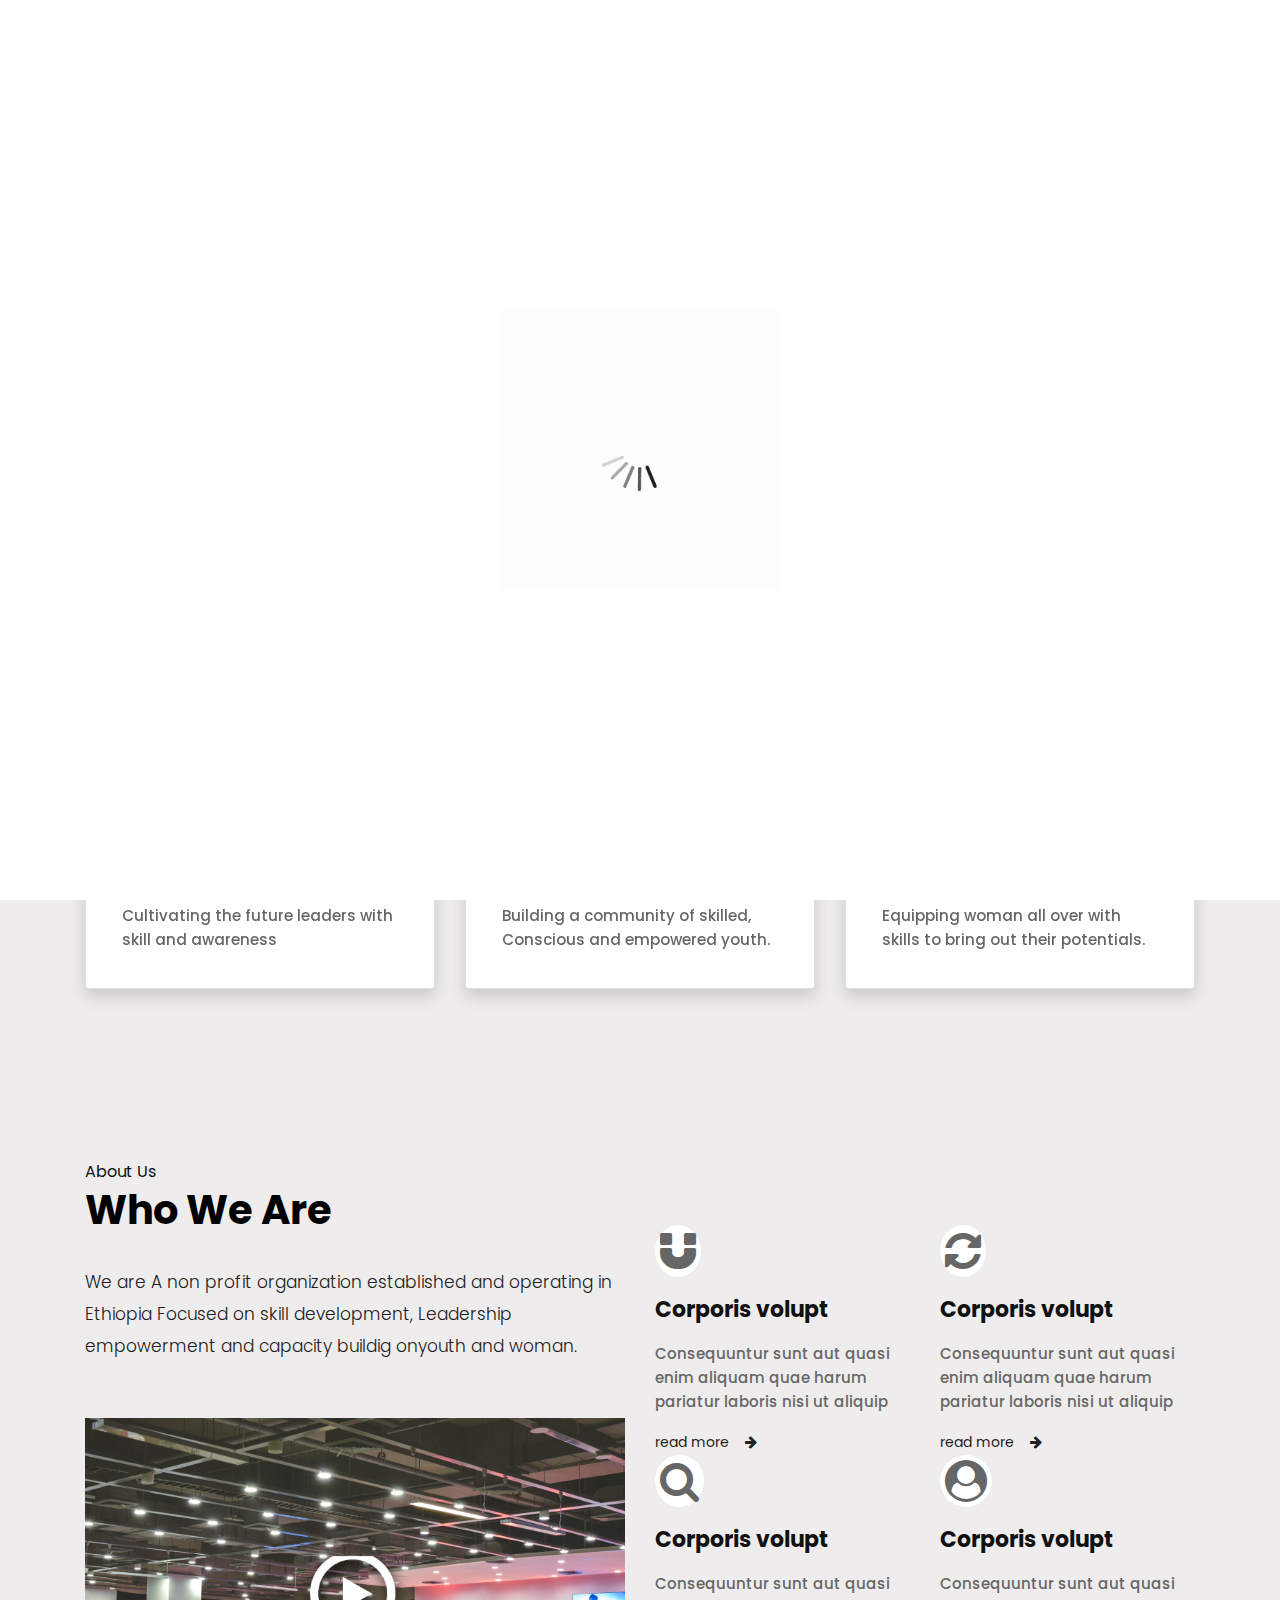
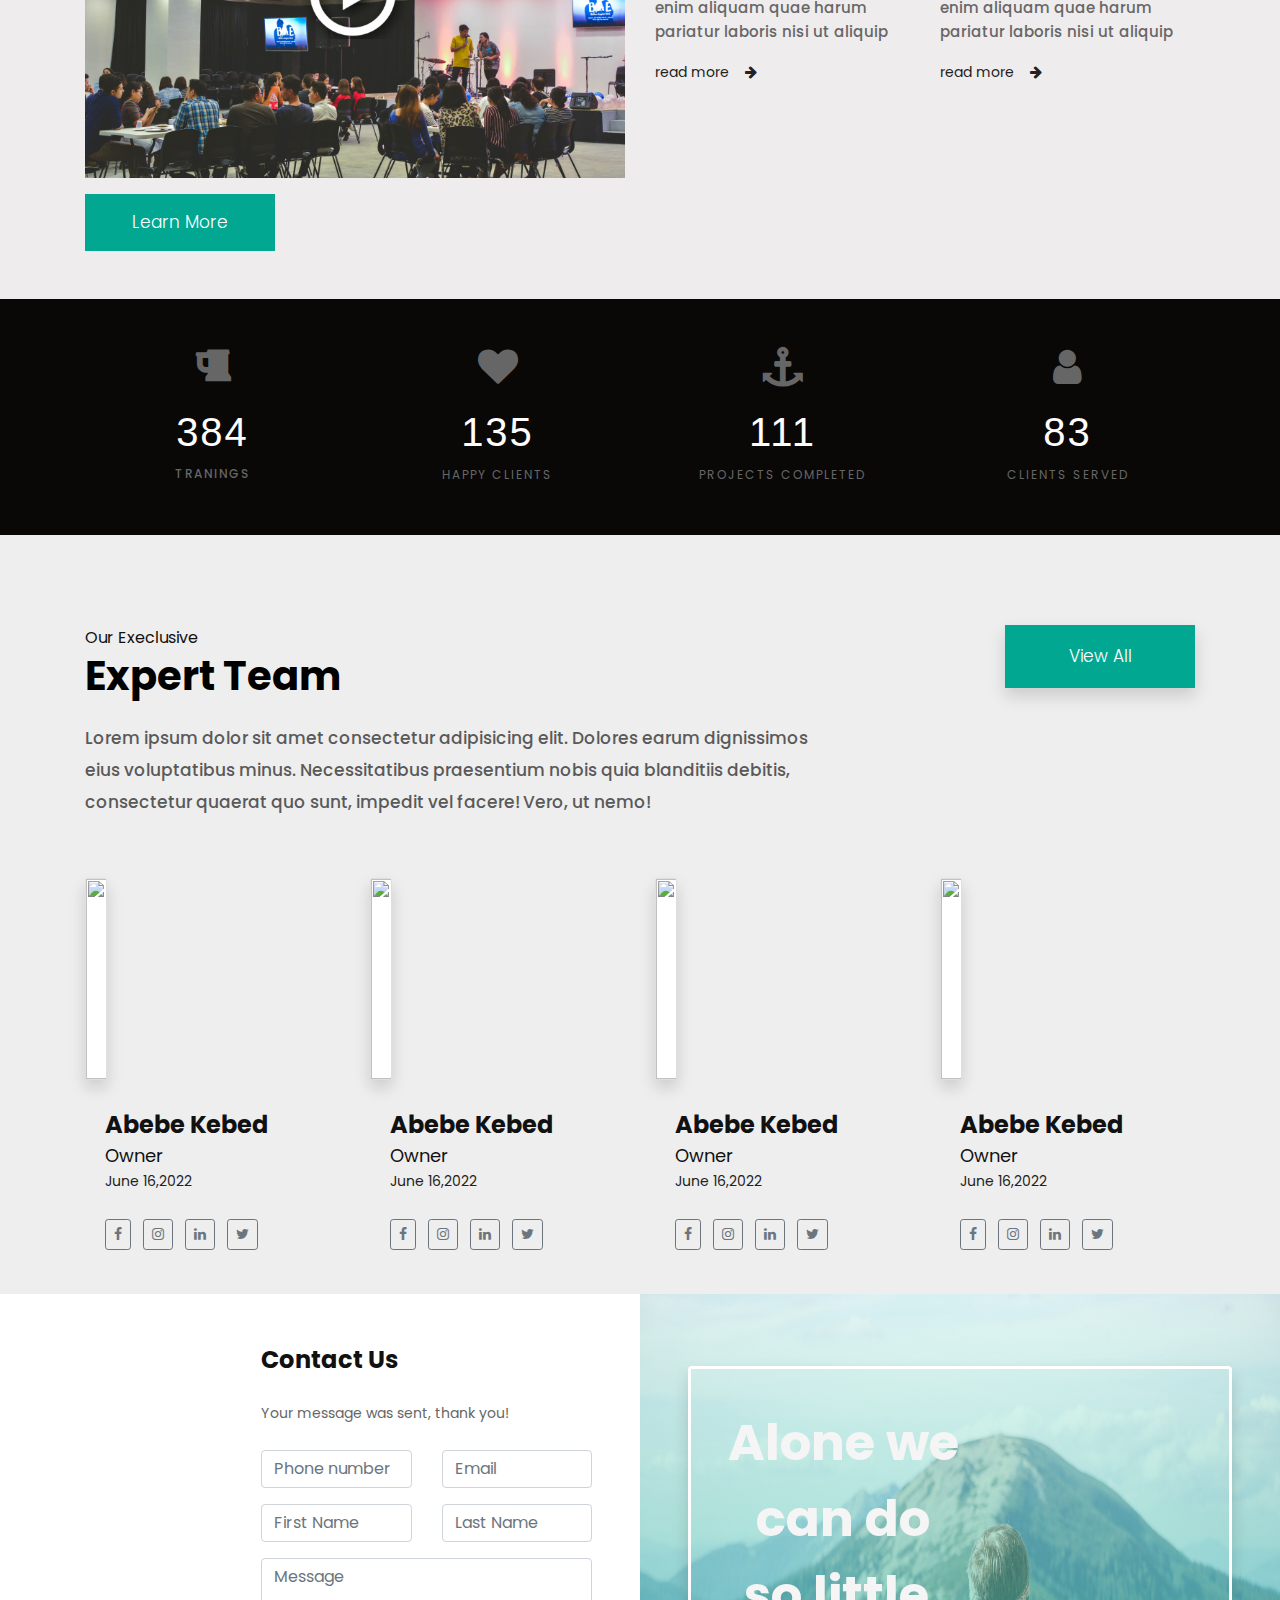
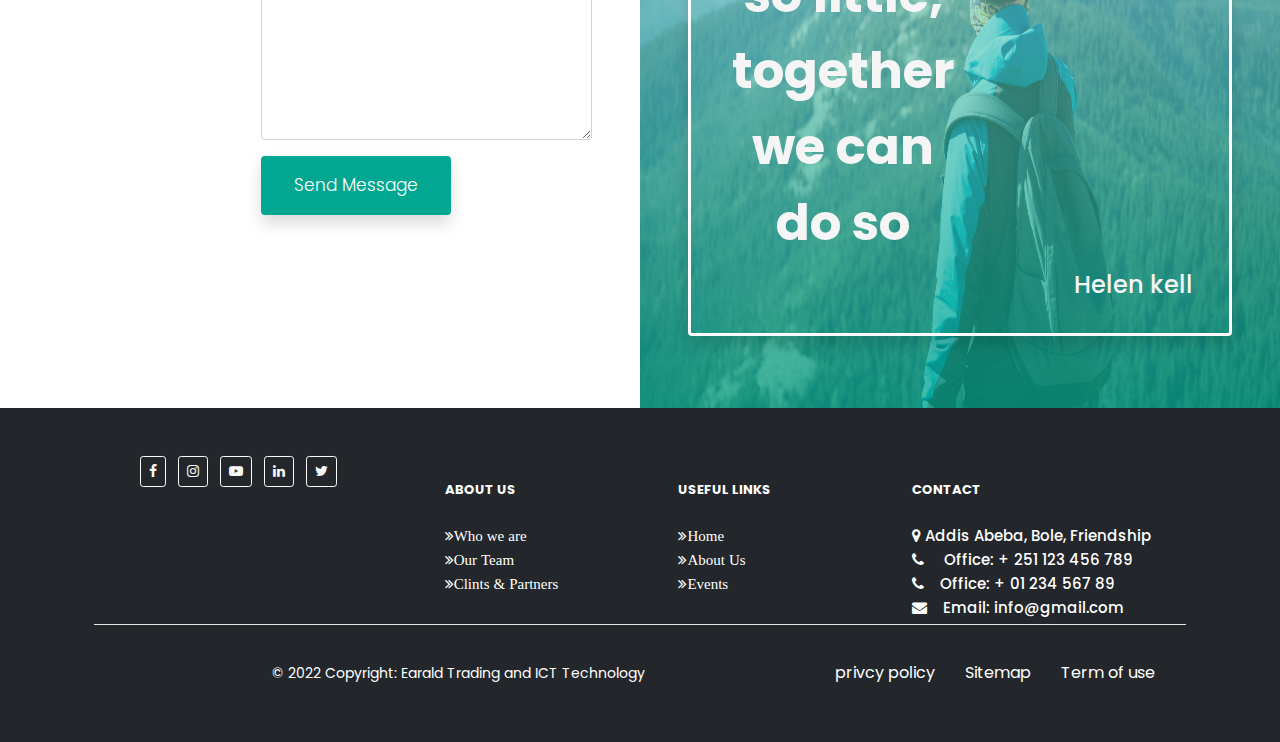
==== about.html @ d23e641c "first commit" ====
<!DOCTYPE html>
<html lang="en">
   <head>
      <!-- basic -->
      <meta charset="utf-8">
      <meta http-equiv="X-UA-Compatible" content="IE=edge">
      <!-- mobile metas -->
      <meta name="viewport" content="width=device-width, initial-scale=1">
      <meta name="viewport" content="initial-scale=1, maximum-scale=1">
      <!-- site metas -->
      <title>Ashagari</title>
      <meta name="keywords" content="">
      <meta name="description" content="">
      <meta name="author" content="">
      <!-- bootstrap css -->
      <link rel="stylesheet" href="css/bootstrap.min.css">

      <!--infinite-slider-->

      <link rel="stylesheet" href="css/infinite-slider.css">
      <!-- style css -->
      <link rel="stylesheet" href="css/style.css">
      <!-- Responsive-->
      <link rel="stylesheet" href="css/responsive.css">
      <!-- fevicon -->
      <link rel="icon" href="images/fevicon.png" type="image/gif" />
      <!-- Scrollbar Custom CSS -->
      <link rel="stylesheet" href="css/jquery.mCustomScrollbar.min.css">
      <!-- Tweaks for older IEs-->
      <!--[if lt IE 9]>
      <script src="https://oss.maxcdn.com/html5shiv/3.7.3/html5shiv.min.js"></script>
      <script src="https://oss.maxcdn.com/respond/1.4.2/respond.min.js"></script><![endif]-->
   </head>
   <!-- body -->
   <body class="main-layout">
      <!-- loader  -->
      <div class="loader_bg">
         <div class="loader"><img src="images/loading.gif" alt="#" /></div>
      </div>
      <!-- end loader -->

      <!-- header -->
      <header>
         <!-- header inner -->
         <div class="header">
            <div class="container">
               <div class="row">
                  <div class="col-xl-3 col-lg-3 col-md-3 col-sm-3 col logo_section">
                     <div class="full">
                        <div class="center-desk">
                           <div class="logo">
                              <a href="index.html"><img src="images/logo.svg" width="50%" alt="#" /></a>
                           </div>
                        </div>
                     </div>
                  </div>
                  <div class="col-xl-9 col-lg-9 col-md-9 col-sm-9">
                     <nav class="navigation navbar navbar-expand-md navbar-dark ">
                        <button class="navbar-toggler" type="button" data-toggle="collapse" data-target="#navbarsExample04" aria-controls="navbarsExample04" aria-expanded="false" aria-label="Toggle navigation">
                        <span class="navbar-toggler-icon"></span>
                        </button>
                        <div class="collapse navbar-collapse" id="navbarsExample04">
                           <ul class="navbar-nav mr-auto">
                              <li class="nav-item ">
                                 <a class="nav-link" href="index.html"> Home  </a>
                              </li>
                              <li class="nav-item active">
                                 <a class="nav-link" href="about.html">About</a>
                              </li>
                              <li class="nav-item ">
                                 <a class="nav-link" href="Upcoming.html"> Events</a>
                              </li>
                              
                           </ul>
                        </div>
                     </nav>
                  </div>
               </div>
            </div>
         </div>
      </header>
      <!-- end header -->

      <!-- banner -->

      <div id="carousel" class="carousel slide hero-slides" data-ride="carousel">
         <ol class="carousel-indicators margin_top_carousel ">
           <li class="active" data-target="#carousel" data-slide-to="0"></li>
           <li data-target="#carousel" data-slide-to="1"></li>
           <li data-target="#carousel" data-slide-to="2"></li>
         </ol>
         <div class="carousel-inner" role="listbox">
           <div class="carousel-item active boat">
             <div class="container h-100 d-none d-md-block">
               <div class="row align-items-center h-100">
                 <div class="col-12 col-md-9 col-lg-7 col-xl-6">
                   <div class="caption animated fadeIn">

                     <div class="test_box">
                        <div class="text-bg">
                           <h1 class="animated fadeInLeft">Ashagari Charitable Organization</h1>
                           <p class="animated fadeInRight">Ashagari in Amharic means "Healping to transform", and with this spirit of transformation we lead the youth, woman and young leaders to realize their maximum potential </p>
                           <a class="read_more hero_btn shadow p-3 " href="Upcoming.html">Get Started</a>
                           <a class="Donate-btn-outline  shadow p-3 mb-5 hero_btn" href="#contact_section">Contact Us</a>
                        </div>
                     </div>


                     <!-- <h2 class="animated fadeInLeft">Boat Excursions</h2>
                     <p class="animated fadeInRight">Lorem ipsum dolor sit amet, consectetur adipiscing elit. Cras tristique nisl vitae luctus sollicitudin. Fusce consectetur sem eget dui tristique, ac posuere arcu varius.</p>
                     <a class="animated fadeInUp btn delicious-btn" href="#">Learn more</a> -->
                   </div>
                 </div>
               </div>
             </div>
           </div>
           <div class="carousel-item sea">
             <div class="container h-100 d-none d-md-block">
               <div class="row align-items-center h-100">
                 <div class="col-12 col-md-9 col-lg-7 col-xl-6">
                   <div class="caption animated fadeIn">


                     <div class="test_box">
                        <div class="text-bg">
                           <h1>Ashagari Charitable Organization</h1>
                           <p class="animated fadeInRight">Ashagari in Amharic means "Healping to transform", and with this spirit of transformation we lead the youth, woman and young leaders to realize their maximum potential </p>
                           <a class="read_more hero_btn shadow p-3 " href="Upcoming.html">Get Started</a>
                           <a class="Donate-btn-outline  shadow p-3 mb-5 hero_btn" href="#contact_section">Contact Us</a>
                        </div>
                     </div>


                     <!-- <h2 class="animated fadeInLeft">Discover the canyon by the sea</h2>
                     <p class="animated fadeInRight">Lorem ipsum dolor sit amet, consectetur adipiscing elit. Cras tristique nisl vitae luctus sollicitudin. Fusce consectetur sem eget dui tristique, ac posuere arcu varius.</p>
                     <a class="animated fadeInUp btn delicious-btn" href="#">Learn more</a>-->


                   </div>
                 </div>
               </div>
             </div>
           </div>
           <div class="carousel-item river">
             <div class="container h-100 d-none d-md-block">
               <div class="row align-items-center h-100">
                 <div class="col-12 col-md-9 col-lg-7 col-xl-6">
                   <div class="caption animated fadeIn">

                     <div class="test_box">
                        <div class="text-bg">
                           <h1>Ashagari Charitable Organization</h1>
                           <p>Ashagari in Amharic means "Healping to transform", and with this spirit of transformation we lead the youth, woman and young leaders to realize their maximum potential </p>
                           <a class="read_more hero_btn shadow p-3 " href="Upcoming.html">Get Started</a>
                           <a class="Donate-btn-outline  shadow p-3 mb-5 hero_btn" href="#contact_section">Contact Us</a>
                        </div>
                     </div>


                     <!-- <h2 class="animated fadeInLeft">Explore the river valley</h2>
                     <p class="animated fadeInRight">Lorem ipsum dolor sit amet, consectetur adipiscing elit. Cras tristique nisl vitae luctus sollicitudin. Fusce consectetur sem eget dui tristique, ac posuere arcu varius.</p>
                     <a class="animated fadeInUp btn delicious-btn" href="#">Learn more</a> -->


                   </div>
                 </div>
               </div>
             </div>
           </div>
         </div>
         <a class="carousel-control-prev" href="#carousel" role="button" data-slide="prev">
           <span class="carousel-control-prev-icon" aria-hidden="true"></span>
           <span class="sr-only">Previous</span>
         </a>
         <a class="carousel-control-next" href="#carousel" role="button" data-slide="next">
           <span class="carousel-control-next-icon" aria-hidden="true"></span>
           <span class="sr-only">Next</span>
         </a>
       </div>

      <!-- <section class="banner_main">
         <div class="container">
            <div class="row">
               <div class="col-md-6">
                  <div class="test_box">
                     <div class="text-bg">
                        <h1>Ashagari Charitable Organization</h1>
                        <p>Ashagari in Amharic means "Healping to transform", and with this spirit of transformation we lead the youth, woman and young leaders to realize their maximum potential </p>
                        <a class="read_more hero_btn shadow p-3 " href="Upcoming.html">Get Started</a>
                        <a class="Donate-btn-outline  shadow p-3 mb-5 hero_btn" href="#contact_section">Contact Us</a>
                     </div>
                  </div>
               </div>

            </div>
         </div>
      </section> -->
      <!-- end banner -->

      <!--- Cards-->
      <div class="card_one">
            <div class="container" >
               <div class="row " >
                  
                  <div class="col-lg-4 mb-4 mt-n10px margin_top_lil">
                     <div class="card d-inline-flex  shadow p-3 mb-5 bg-white rounded" >
                           <!-- <img class="card-img-top" src="/images/shipping.png" style="width: 30%;" alt=""> -->
                           <div class="card-body">
                              <h1 class="card-title" style="font-weight: bold;" >Ashagari Leader</h1>
                              <p class="card-text">
                                 Cultivating the future leaders with skill and awareness
                              </p>
                              
                           </div>
                     </div>
                  </div>

                  <div class="col-lg-4 mb-4 margin_top_lil">
                     <div class="card d-inline-flex  shadow p-3 mb-5 bg-white rounded" >
                           <!-- <img class="card-img-top" src="/images/shipping.png" style="width: 30%;" alt=""> -->
                           <div class="card-body">
                              <h1 class="card-title" style="font-weight: bold;">Ashagari Youth</h1>
                              <p class="card-text">
                                 Building a community of skilled, Conscious and empowered youth.
                              </p>
                              
                           </div>
                     </div>
                  </div>
                  
                  <div class="col-lg-4 mb-4 margin_top_lil">
                     <div class="card d-inline-flex  shadow p-3 mb-5 bg-white rounded" >
                           <!-- <img class="card-img-top" src="/images/shipping.png" style="width: 30%;" alt=""> -->
                           <div class="card-body">
                              <h1 class="card-title" style="font-weight: bold;" >Ashagari woman</h1>
                              <p class="card-text">
                                 Equipping woman all over with skills to bring out their potentials.
                              </p>
                              
                           </div>
                     </div>
                  </div>

                  
               </div>
         </div>
      </div>

      <!-- about -->
      <div  class="about">
         <div class="container">
            <div class="row d_flex">
               <div class="col-md-6 ">
                  <div class="titlepage mx-auto my-5">
                     <h4>About Us</h4>
                     <h2 style="text-align: left;">Who We Are</h2>
                     <p style="text-align: left;">We are A non profit organization established and operating in Ethiopia Focused on skill development, Leadership empowerment and capacity buildig onyouth and woman. </p>


                     <div class="videos">
                        <a href="https://www.youtube.com/watch?v=F5FEj9U-CJM" class="mx-auto my-3 video">
                            <span></span>
                            <img src="/images/consultant event1.jpg" alt="True Facts About The Mantis Shrimp" />
                        </a>
                    </div>

                     <!-- <img class="m-3" width="85%" src="images/Bg_banner.jpg" alt="#" /> -->

                     
                     <a class="read_more" href="#">Learn More</a>
                  </div>
               </div>

               <div class="col-md-6">
                  <div class="row d_flex">
                     <div class="col-md-6  margin_top_bottom">
                        <i class="fa fa-magnet fa-3x circle-icon mx-auto  "></i>
                        <h2 class="my-3 font-weight-bold" >Corporis volupt </h2>
                        <p class="mb-3">Consequuntur sunt aut quasi enim aliquam quae harum pariatur laboris nisi ut aliquip</p>
                        <a href="" class="mx-auto pt-5 ">read more<i class="ml-3 fa fa-arrow-right" aria-hidden="true"></i>
                        </a>
                     </div>
                     <div class="col-md-6  margin_top_bottom">
                        <i class="fa fa-refresh fa-3x circle-icon mx-auto  "></i>
                        <h2 class="my-3 font-weight-bold" >Corporis volupt </h2>
                        <p class="mb-3">Consequuntur sunt aut quasi enim aliquam quae harum pariatur laboris nisi ut aliquip</p>
                        <a href="" class="mx-auto pt-5 ">read more<i class="ml-3 fa fa-arrow-right" aria-hidden="true"></i>
                        </a>
                     </div>
                  </div>
                  
                  <div class="row ">
                     <div class="col-md-6  ">
                        <i class="fa fa-search fa-3x circle-icon mx-auto  "></i>
                        <h2 class="my-3 font-weight-bold" >Corporis volupt </h2>
                        <p class="mb-3">Consequuntur sunt aut quasi enim aliquam quae harum pariatur laboris nisi ut aliquip</p>
                        <a href="" class="mx-auto pt-5 ">read more<i class="ml-3 fa fa-arrow-right" aria-hidden="true"></i>
                        </a>
                     </div>
                     <div class="col-md-6  ">
                        <i class="fa fa-user-circle fa-3x circle-icon mx-auto  "></i>
                        <h2 class="my-3 font-weight-bold" >Corporis volupt </h2>
                        <p class="mb-3">Consequuntur sunt aut quasi enim aliquam quae harum pariatur laboris nisi ut aliquip</p>
                        <a href="" class="mx-auto pt-5 ">read more<i class="ml-3 fa fa-arrow-right" aria-hidden="true"></i>
                        </a>
                     </div>
                  </div>
                  
                  

               </div>
         </div>
      </div>
      </div>
      <!-- end about -->

      <!--- Cards _ Two-->
      <!-- <section class="banner_main card_two">
         <div class="container">
           <div class="titlepage m-7 p-5">
                     <p class="text-center mx-auto pb-5 fs-2x">External force kills an egg, While an internal force breaks out a new life </p>
                  </div>
            <div class="row">
                  <div class="col-lg-3 mb-4 mt-6 mt-n10px ">
                     <div class="card d-inline-flex  shadow p-3 mb-5 card_bg rounded" >
                           <div class="card-body">
                              <h1 class="card_title " >Capacity Building</h1>
                              <i class="fa fa-microchip fa-5x p-2 "  aria-hidden="true" style="text-align: center;
                        width: 100%;"></i>
                              <p class="card-text center">
                                 Some quick example text to build on the card 
                              </p>
                              
                           </div>
                     </div>
                  </div>
                  <div class="col-lg-3 mb-4 mt-6 mt-n10px ">
                     <div class="card d-inline-flex  shadow p-3 mb-5 card_bg rounded" >
                           <div class="card-body">
                              <h1 class="card_title" >Organizational Consultations</h1>
                              <i class="fa fa-meetup fa-5x p-2 "  aria-hidden="true" style="text-align: center;
                        width: 100%;"></i>
                              <p class="card-text center">
                                 Some quick example text to build on the card 
                              </p>
                              
                           </div>
                     </div>
                  </div>
                  <div class="col-lg-3 mb-4 mt-6 mt-n10px ">
                     <div class="card d-inline-flex  shadow p-3 mb-5 card_bg rounded" >
                           <div class="card-body">
                              <h1 class="card_title" >Leadership Traning</h1>
                              <i class="fa fa-snowflake-o fa-5x p-2 "  aria-hidden="true" style="text-align: center;
                        width: 100%;"></i>
                              <p class="card-text center">
                                 Some quick example text to build on the card 
                              </p>
                              
                           </div>
                     </div>
                  </div>
                  <div class="col-lg-3 mb-4 mt-6 mt-n10px ">
                     <div class="card d-inline-flex  shadow p-3 mb-5 card_bg rounded" >
                           <div class="card-body">
                              <h1 class="card_title" >Skils Development</h1>
                              <i class="fa fa-superpowers fa-5x p-2 "  aria-hidden="true" style="text-align: center;
                        width: 100%;"></i>
                              <p class="card-text center">
                                 Some quick example text to build on the card 
                              </p>
                           </div>
                     </div>
                  </div>
                        
               </div>
         </div>
      </section> -->

      <!--Counter-->
      <section class="wow fadeIn animated p-5" style="background-color: #090807; visibility: visible; animation-name: fadeIn;">
            <div class="container">
                <div class="row">
                    <!-- counter -->
                    <div class="col-md-3 col-sm-6 bottom-margin text-center counter-section wow fadeInUp sm-margin-bottom-ten animated" data-wow-duration="300ms" style="visibility: visible; animation-duration: 300ms; animation-name: fadeInUp;">
                        <i class="fa fa-beer medium-icon"></i>
                        <span id="anim-number-pizza" class="counter-number"></span>
                        <span class="timer counter alt-font appear" data-to="980" data-speed="7000">2800</span>
                        <p class="counter-title">Tranings</p>
                    </div>
                    <!-- end counter -->
                    <!-- counter -->
                    <div class="col-md-3 col-sm-6 bottom-margin text-center counter-section wow fadeInUp sm-margin-bottom-ten animated" data-wow-duration="600ms" style="visibility: visible; animation-duration: 600ms; animation-name: fadeInUp;">
                        <i class="fa fa-heart medium-icon"></i>
                         <span class="timer counter alt-font appear" data-to="980" data-speed="7000">980</span>
                        <span class="counter-title">Happy Clients</span>
                    </div>
                    <!-- end counter -->
                    <!-- counter -->
                    <div class="col-md-3 col-sm-6 bottom-margin-small text-center counter-section wow fadeInUp xs-margin-bottom-ten animated" data-wow-duration="900ms" style="visibility: visible; animation-duration: 900ms; animation-name: fadeInUp;">
                        <i class="fa fa-anchor medium-icon"></i>
                         <span class="timer counter alt-font appear" data-to="810" data-speed="7000">810</span>
                        <span class="counter-title">Projects Completed</span>
                    </div>
                    <!-- end counter -->
                    <!-- counter -->
                    <div class="col-md-3 col-sm-6 text-center counter-section wow fadeInUp animated" data-wow-duration="1200ms" style="visibility: visible; animation-duration: 1200ms; animation-name: fadeInUp;">
                        <i class="fa fa-user medium-icon"></i>
                         <span class="timer counter alt-font appear" data-to="600" data-speed="7000">600</span>
                        <span class="counter-title">Clients Served</span>
                    </div>
                    <!-- end counter -->
                </div>
            </div>
         </section>

      <!-- Our Latest news -->
      <div class="juices ">
         <div class="container ">
            <div class="row">
               <div class="col-lg-8 col-md-12 mx-auto ">

                  <div class="titlepage text-left">
                     <h4>Our Execlusive </h4>
                     <h2 class="">Expert Team</h2>
                     <p>Lorem ipsum dolor sit amet consectetur adipisicing elit. Dolores earum dignissimos eius voluptatibus minus. Necessitatibus praesentium nobis quia blanditiis debitis, consectetur quaerat quo sunt, impedit vel facere! Vero, ut nemo! </p>
                  </div>
               </div>
               <div class="col-lg-4 col-md-12 mx-auto ">

                  <div class="titlepage text-right">
                     <h4> </h4>
                     <h2 class=""> </h2>
                     <a class="read_more hero_btn shadow p-3 " href="Upcoming.html">View All</a>

                     <!-- <p>is a long established fact that a reader will be distracted by the readable content of a page when looking at </p> -->
                  </div>
               </div>

            </div>

            <div class="row">
               
               <div class="col-lg-3 mb-4 mt-n10px ">
                  <div class="card d-inline-flex  shadow mx-auto bg-white rounded" >
                        <img class="card-img-top-post" src="/images/TEAM (1).jpg" style="width: 125%;" alt="">
                        
                  </div>
                  <div class="card-body">
                           <h1 class=" font-weight-bold" >Abebe Kebed</h1>
                           <h3 class=" ">Owner</h3>
                           <a href="#" class="">
                              June 16,2022
                           </a>
                           
                           <div class="social-post text-left pt-4 ">
                              <a href="#" class="btn btn-outline-secondary btn-sm mr-2"><i class="fa fa-2xs fa-facebook" aria-hidden="true"></i></a>
                              <a href="#" class="btn btn-outline-secondary btn-sm mr-2"><i class="fa fa-2xs fa-instagram" aria-hidden="true"></i></a>
                              
                              <a href="#" class="btn btn-outline-secondary btn-sm mr-2"><i class="fa fa-2xs fa-linkedin" aria-hidden="true"></i></a>
                              <a href="#" class="btn btn-outline-secondary btn-sm mr-2"><i class="fa fa-xs fa-twitter" aria-hidden="true"></i></a>
                              
                           </div>


                        </div>
               </div>

               <div class="col-lg-3 mb-4 mt-n10px ">
                  <div class="card d-inline-flex  shadow mx-auto bg-white rounded" >
                        <img class="card-img-top-post" src="/images/TEAM (2).jpg" style="width: 125%;" alt="">
                        
                  </div>
                  <div class="card-body">
                           <h1 class=" font-weight-bold" >Abebe Kebed</h1>
                           <h3 class=" ">Owner</h3>
                           <a href="#" class="">
                              June 16,2022
                           </a>
                           
                           <div class="social-post text-left pt-4 ">
                              <a href="#" class="btn btn-outline-secondary btn-sm mr-2"><i class="fa fa-2xs fa-facebook" aria-hidden="true"></i></a>
                              <a href="#" class="btn btn-outline-secondary btn-sm mr-2"><i class="fa fa-2xs fa-instagram" aria-hidden="true"></i></a>
                              
                              <a href="#" class="btn btn-outline-secondary btn-sm mr-2"><i class="fa fa-2xs fa-linkedin" aria-hidden="true"></i></a>
                              <a href="#" class="btn btn-outline-secondary btn-sm mr-2"><i class="fa fa-xs fa-twitter" aria-hidden="true"></i></a>
                              
                           </div>


                        </div>
               </div>
               
               <div class="col-lg-3 mb-4 mt-n10px ">
                  <div class="card d-inline-flex  shadow mx-auto bg-white rounded" >
                        <img class="card-img-top-post" src="/images/TEAM (3).jpg" style="width: 125%;" alt="">
                        
                  </div>
                  <div class="card-body">
                           <h1 class=" font-weight-bold" >Abebe Kebed</h1>
                           <h3 class=" ">Owner</h3>
                           <a href="#" class="">
                              June 16,2022
                           </a>
                           
                           <div class="social-post text-left pt-4 ">
                              <a href="#" class="btn btn-outline-secondary btn-sm mr-2"><i class="fa fa-2xs fa-facebook" aria-hidden="true"></i></a>
                              <a href="#" class="btn btn-outline-secondary btn-sm mr-2"><i class="fa fa-2xs fa-instagram" aria-hidden="true"></i></a>
                              
                              <a href="#" class="btn btn-outline-secondary btn-sm mr-2"><i class="fa fa-2xs fa-linkedin" aria-hidden="true"></i></a>
                              <a href="#" class="btn btn-outline-secondary btn-sm mr-2"><i class="fa fa-xs fa-twitter" aria-hidden="true"></i></a>
                              
                           </div>


                        </div>
               </div>

               <div class="col-lg-3 mb-4 mt-n10px ">
                  <div class="card d-inline-flex  shadow mx-auto bg-white rounded" >
                        <img class="card-img-top-post" src="/images/TEAM (4).jpg" style="width: 125%;" alt="">
                        
                  </div>
                  <div class="card-body">
                           <h1 class=" font-weight-bold" >Abebe Kebed</h1>
                           <h3 class=" ">Owner</h3>
                           <a href="#" class="">
                              June 16,2022
                           </a>
                           
                           <div class="social-post text-left pt-4 ">
                              <a href="#" class="btn btn-outline-secondary btn-sm mr-2"><i class="fa fa-2xs fa-facebook" aria-hidden="true"></i></a>
                              <a href="#" class="btn btn-outline-secondary btn-sm mr-2"><i class="fa fa-2xs fa-instagram" aria-hidden="true"></i></a>
                              
                              <a href="#" class="btn btn-outline-secondary btn-sm mr-2"><i class="fa fa-2xs fa-linkedin" aria-hidden="true"></i></a>
                              <a href="#" class="btn btn-outline-secondary btn-sm mr-2"><i class="fa fa-xs fa-twitter" aria-hidden="true"></i></a>
                              
                           </div>


                        </div>
               </div>
            
            </div>
               
            </div>
      </div>
      <!-- end Our Juices  section -->
      
      <!--- Contact-->
      <div id="contact_section" class="contact_section bg-white">
      <div class="row justify-content-center">
         <div class=" col-md-12 contact_form">
            <div class="wrapper">
               <div class="row no-gutters">
                  <div class="col-md-2 d-flex align-items-stretch"></div>
                  <div class="col-md-4 d-flex align-items-stretch  ">
                     <div class="contact-wrap w-100 p-md-5 p-10">
                        <h1 class="mb-4 font-weight-bold">Contact Us</h1>
                        <div id="form-message-warning" class="mb-4"></div> 
                     <div id="form-message-success" class="mb-4">
                     Your message was sent, thank you!
                     </div>
                        <form method="POST" id="contactForm" name="contactForm">
                           <div class="row">
                              <div class="col-md-6">
                                 <div class="form-group">
                                    <input type="tel" class="form-control" name="Phone number" id="phone" placeholder="Phone number">
                                 </div>
                              </div>
                              <div class="col-md-6"> 
                                 <div class="form-group">
                                    <input type="email" class="form-control" name="email" id="email" placeholder="Email">
                                 </div>
                              </div>
                              <div class="col-md-6">
                                 <div class="form-group">
                                    <input type="text" class="form-control" name="fname" id="fname" placeholder="First Name">
                                 </div>
                              </div>
                              <div class="col-md-6"> 
                                 <div class="form-group">
                                    <input type="text" class="form-control" name="lname" id="lname" placeholder="Last Name">
                                 </div>
                              </div>
                              
                              <div class="col-md-12">
                                 <div class="form-group">
                                    <textarea name="message" class="form-control" id="message" cols="30" rows="7" placeholder="Message"></textarea>
                                 </div>
                              </div>
                              <div class="col-md-12">
                                 <div class="form-group">
                                    <input type="submit" value="Send Message" class="read_more shadow p-3 mb-5 btn">
                                    
                                    <div class="submitting"></div>
                                 </div>
                              </div>
                           </div>
                        </form>
                     </div>
                  </div>
                  <div class="col-md-6 d-flex align-items-stretch contact_banner">
                     <div class=" mx-auto my-4">
                     
                     
                        <div class=" shadow p-3 m-5  rounded " style="border:3px solid 
                        rgb(255, 255, 255) ">
                              <div class="card-body card_spacing">
                                 <h1 class="card-title card_title_spacing "   >Alone we can do so little, together we can do so</h1>
                                 
                                 <p class="" style="color: whitesmoke; font-size: 24px; ; text-align: right; ">
                                    Helen kell
                                 </p>
                                 
                              </div>
                        </div>

                  </div>

                  </div>
               </div>
            </div>
         </div>
      </div>
      </div>

      <!-- Footer -->
      <footer
            class="text-left text-lg-start text-white"
            style="background-color: #23272B "
            >
            <!-- Grid container -->
            <div class="container p-4 pb-0">
            <!-- Section: Links -->
            <section class="">
            <!--Grid row-->
            <div class="row">
            <!-- Grid column -->
            <div class="col-md-3 col-lg-3 col-xl-3 mx-auto  ">
               
               
               <!-- <img src="/images/logo.svg" width="60%" style="display: inline-block;" class="filter-green"/>
               
               <p class="fw-light fs-4">
                  Here you can use rows and columns to organize your footer
                  content. Lorem ipsum dolor sit amet, consectetur adipisicing
                  elit.
               </p> -->
               <div class="social-post text-center mx-auto my-4">
                  <a href="#" class="btn btn-outline-light btn-sm mr-2"><i class="fa fa-2xs fa-facebook" aria-hidden="true"></i></a>
                  <a href="#" class="btn btn-outline-light btn-sm mr-2"><i class="fa fa-2xs fa-instagram" aria-hidden="true"></i></a>
                  <a href="#" class="btn btn-outline-light btn-sm mr-2"><i class="fa fa-2xs fa-youtube-play" aria-hidden="true"></i></a>
                  <a href="#" class="btn btn-outline-light btn-sm mr-2"><i class="fa fa-2xs fa-linkedin" aria-hidden="true"></i></a>
                  <a href="#" class="btn btn-outline-light btn-sm mr-2"><i class="fa fa-xs fa-twitter" aria-hidden="true"></i></a>
                  
               </div>
            </div>
            <!-- Grid column -->

            <hr class="w-100 clearfix d-md-none" />

            <!-- Grid column -->
            <div class="col-md-2 col-lg-2 col-xl-2 mx-auto mt-5">
               <h6 class="text-uppercase mb-4 font-weight-bold text-white">About US</h6>
               <p>
                  <i class="fa fa-angle-double-right " aria-hidden="true"><a class="text-white">Who we are </a></i>
               </p>
               <p>
                  <i class="fa fa-angle-double-right " aria-hidden="true"><a class="text-white">Our Team</a></i>
               </p>
               <p>
                  <i class="fa fa-angle-double-right " aria-hidden="true"><a class="text-white">Clints & Partners</a></i>
               </p>
               
            </div>
            <!-- Grid column -->

            <hr class="w-100 clearfix d-md-none" />

            <!-- Grid column -->
            <div class="col-md-3 col-lg-2 col-xl-2 mx-auto mt-5">
               <h6 class="text-uppercase mb-4 font-weight-bold text-white">
                  Useful links
               </h6>
               <p>
                  <i class="fa fa-angle-double-right " aria-hidden="true"><a class="text-white">Home </a></i>
               </p>
               <p>
                  <i class="fa fa-angle-double-right " aria-hidden="true"><a href="" class="text-white">About Us</a></i>
               </p>
               <p>
                  <i class="fa fa-angle-double-right " aria-hidden="true"><a href="#" class="text-white ">Events</a></i>
               </p>
               
            </div>

            <!-- Grid column -->
            <hr class="w-100 clearfix d-md-none" />

            <!-- Grid column -->
            <div class="col-md-4 col-lg-3 col-xl-3 mx-auto mt-5">
               <h6 class="text-uppercase mb-4 font-weight-bold text-white">Contact</h6>
               <p><i class="fas fa fa-map-marker  " aria-hidden="true"></i> Addis Abeba, Bole, Friendship</p>
               
               <p><i class="fas fa fa-phone mr-3"></i> Office: + 251 123 456 789</p>
               <p><i class="fas fa fa-phone mr-3"></i>Office: + 01 234 567 89</p>
               <p><i class="fas fa fa-envelope mr-3"></i>Email: info@gmail.com</p>
            </div>
            <!-- Grid column -->
            </div>
            <!--Grid row-->
            </section>
            <!-- Section: Links -->

            <hr class="my-1 "  size="3" color=white>

            <!-- Section: Copyright -->
            <section class="p-3 pt-0">
            <div class="row d-flex align-items-center">
            <!-- Grid column -->
            <div class="col-md-7 col-lg-8 text-center text-md-start">
               <!-- Copyright -->
               <div class="p-3">
                  © 2022 Copyright:
                  <a class="text-white" href=""
                     >Earald Trading and ICT Technology</a
                  >
               </div>
               <!-- Copyright -->
            </div>
            <!-- Grid column -->

            <!-- Grid column -->
            <div class=" ml-lg-0 text-center ">

               <a class="btn  " role="button"> privcy policy</a>
               <a class="btn " role="button"> Sitemap</a>
               <a class="btn " role="button"> Term of use</a>

            
            </div>
            <!-- Grid column -->
            </div>
            </section>
            <!-- Section: Copyright -->
            </div>
            <!-- Grid container -->
      </footer>
      <!-- end footer -->


      <!-- Javascript files-->
      <script src="js/jquery.min.js"></script>
      <script src="js/popper.min.js"></script>
      <script src="js/bootstrap.bundle.min.js"></script>
      <script src="js/jquery-3.0.0.min.js"></script>
      <!-- sidebar -->
      <script src="js/jquery.mCustomScrollbar.concat.min.js"></script>
      <script src="js/custom.js"></script>
   </body>
</html>
---- css/infinite-slider.css ----
/* Slider */
.slick-slide {
    margin: 0px 20px;
}

.slick-slide img {
    width: 100%;
}

.slick-slider
{
    position: relative;
    display: block;
    box-sizing: border-box;
    -webkit-user-select: none;
    -moz-user-select: none;
    -ms-user-select: none;
            user-select: none;
    -webkit-touch-callout: none;
    -khtml-user-select: none;
    -ms-touch-action: pan-y;
        touch-action: pan-y;
    -webkit-tap-highlight-color: transparent;
}

.slick-list
{
    position: relative;
    display: block;
    overflow: hidden;
    margin: 0;
    padding: 0;
}
.slick-list:focus
{
    outline: none;
}
.slick-list.dragging
{
    cursor: pointer;
    cursor: hand;
}

.slick-slider .slick-track,
.slick-slider .slick-list
{
    -webkit-transform: translate3d(0, 0, 0);
       -moz-transform: translate3d(0, 0, 0);
        -ms-transform: translate3d(0, 0, 0);
         -o-transform: translate3d(0, 0, 0);
            transform: translate3d(0, 0, 0);
}

.slick-track
{
    position: relative;
    top: 0;
    left: 0;
    display: block;
}
.slick-track:before,
.slick-track:after
{
    display: table;
    content: '';
}
.slick-track:after
{
    clear: both;
}
.slick-loading .slick-track
{
    visibility: hidden;
}

.slick-slide
{
    display: none;
    float: left;
    height: 100%;
    min-height: 1px;
}
[dir='rtl'] .slick-slide
{
    float: right;
}
.slick-slide img
{
    display: block;
}
.slick-slide.slick-loading img
{
    display: none;
}
.slick-slide.dragging img
{
    pointer-events: none;
}
.slick-initialized .slick-slide
{
    display: block;
}
.slick-loading .slick-slide
{
    visibility: hidden;
}
.slick-vertical .slick-slide
{
    display: block;
    height: auto;
    border: 1px solid transparent;
}
.slick-arrow.slick-hidden {
    display: none;
}
---- css/style.css ----
/*--------------------------------------------------------------------- File Name: style.css ---------------------------------------------------------------------*/


/*--------------------------------------------------------------------- import Fonts ---------------------------------------------------------------------*/

@import url('https://fonts.googleapis.com/css?family=Rajdhani:300,400,500,600,700');
@import url('https://fonts.googleapis.com/css?family=Poppins:100,100i,200,200i,300,300i,400,400i,500,500i,600,600i,700,700i,800,800i,900,900i');
@import url('https://fonts.googleapis.com/css?family=Lato:300,400,700,900&display=swap');
@import url('https://fonts.googleapis.com/css?family=Raleway:400,600,700,800,900&display=swap');

/*****---------------------------------------- 1) font-family: 'Rajdhani', sans-serif;
 2) font-family: 'Poppins', sans-serif;
 ----------------------------------------*****/


/*--------------------------------------------------------------------- import Files ---------------------------------------------------------------------*/

@import url(animate.min.css);
@import url(normalize.css);
@import url(icomoon.css);
@import url(font-awesome.min.css);
@import url(meanmenu.css);
@import url(owl.carousel.min.css);
@import url(swiper.min.css);
@import url(slick.css);
@import url(jquery.fancybox.min.css);
@import url(jquery-ui.css);
@import url(nice-select.css);

/*--------------------------------------------------------------------- skeleton ---------------------------------------------------------------------*/

* {
     box-sizing: border-box !important;
}

html {
     scroll-behavior: smooth;
}

body {
     color: #666666;
     font-size: 14px;
     font-family: 'Poppins', sans-serif;
     line-height: 1.80857;
     font-weight: normal;
}

a {
     color: #3A3333 ;
     text-decoration: none !important;
     outline: none !important;
     -webkit-transition: all .3s ease-in-out;
     -moz-transition: all .3s ease-in-out;
     -ms-transition: all .3s ease-in-out;
     -o-transition: all .3s ease-in-out;
     transition: all .3s ease-in-out;
}

h1,
h2,
h3,
h4,
h5,
h6 {
     letter-spacing: 0;
     font-weight: normal;
     position: relative;
     padding: 0;
     font-weight: normal;
     line-height: normal;
     color: #111111;
     margin: 0
}

h1 {
     font-size: 24px;
}

h2 {
     font-size: 22px;
}

h3 {
     font-size: 18px;
}

h4 {
     font-size: 16px
}

h5 {
     font-size: 14px
}

h6 {
     font-size: 13px
}

*,
*::after,
*::before {
     -webkit-box-sizing: border-box;
     -moz-box-sizing: border-box;
     box-sizing: border-box;
}

h1 a,
h2 a,
h3 a,
h4 a,
h5 a,
h6 a {
     color: #212121;
     text-decoration: none!important;
     opacity: 1
}

button:focus {
     outline: none;
}

ul,
li,
ol {
     margin: 0px;
     padding: 0px;
     list-style: none;
}

p {
     margin: 0px;
     font-weight: 500;
     font-size: 15px;
     line-height: 24px;
}

a {
     color: #222222;
     text-decoration: none;
     outline: none !important;
}

a,
.btn {
     text-decoration: none !important;
     outline: none !important;
     -webkit-transition: all .3s ease-in-out;
     -moz-transition: all .3s ease-in-out;
     -ms-transition: all .3s ease-in-out;
     -o-transition: all .3s ease-in-out;
     transition: all .3s ease-in-out;
}

img {
     max-width: 100%;
     height: auto;
}

 :focus {
     outline: 0;
}

.btn-custom {
     margin-top: 20px;
     background-color: transparent !important;
     border: 2px solid #ddd;
     padding: 12px 40px;
     font-size: 16px;
}

.lead {
     font-size: 18px;
     line-height: 30px;
     color: #767676;
     margin: 0;
     padding: 0;
}

.form-control:focus {
     border-color: #ffffff !important;
     box-shadow: 0 0 0 .2rem rgba(255, 255, 255, .25);
}

.navbar-form input {
     border: none !important;
}

.badge {
     font-weight: 500;
}

blockquote {
     margin: 20px 0 20px;
     padding: 30px;
}

button {
     border: 0;
     margin: 0;
     padding: 0;
     cursor: pointer;
}

.full {
     width: 100%;
     float: left;
     margin: 0;
     padding: 0;
}


/**-- heading section --**/


/*---------------------------- preloader area ----------------------------*/

.loader_bg {
     position: fixed;
     z-index: 9999999;
     background: #fff;
     width: 100%;
     height: 100%;
}

.loader {
     height: 100%;
     width: 100%;
     position: absolute;
     left: 0;
     top: 0;
     display: flex;
     justify-content: center;
     align-items: center;
}

.loader img {
     width: 280px;
}


/*-- header area --*/


/*-- navigation--*/

.navigation.navbar {
     float: right;
     padding-top: 32px !important;
     padding: 0;
}

.navigation.navbar-dark .navbar-nav .nav-link {
     padding: 0px 27px;
     color: #02A791;
     font-size: 17px;
     line-height: 20px;
}

.navigation.navbar-dark .navbar-nav .nav-link:focus,
.navigation.navbar-dark .navbar-nav .nav-link:hover {
     color: #fff;
}

.navigation.navbar-dark .navbar-nav .active>.nav-link,
.navigation.navbar-dark .navbar-nav .nav-link.active,
.navigation.navbar-dark .navbar-nav .nav-link.show,
.navigation.navbar-dark .navbar-nav .show>.nav-link {
     color: #fff;
}

.navbar-expand-md .navbar-nav {
     padding-right: 10px;
}

.header {
     width: 100%;
     padding: 15px 30px 0px 30px;
     position: absolute;
     z-index: 999;
}


/** banner section **/

.banner_main::before {
     content: "";
     position: absolute;
     left: 0;
     right: 0;
     bottom: -221px;
     height: 762px;
     /* background: url(../images/banner_bottom_cross.png); */
     background-repeat: no-repeat;
     background-size: 100% 100%;
}

.banner_main {
     position: relative;
     /* background: url(../images/Bg_banner.jpg); */
     background-image:linear-gradient(to bottom, rgba(213, 255, 249, 0.26), rgba(2, 167, 145, 0.73)),url('../images/Bg_banner.jpg');
     
     background-repeat: no-repeat;
     min-height: 720px;
     background-size: 100% 100%;
     display: flex;
     justify-content: center;
     align-content: center;
     align-items: center;

}
.reg_banner_main {
     position: relative;
     /* background: url(../images/Bg_banner.jpg); */
     background-image:linear-gradient(to bottom, rgba(213, 255, 249, 0.26), rgba(2, 167, 145, 0.73)),
     url('../images/Bg_banner.jpg');
     
     background-repeat: no-repeat;
     min-height: 720px;
     background-size: 100% 100%;
     display: flex;
     justify-content: center;
     align-content: center;
     align-items: center;

}

.upcoming_banner_main {
     position: relative;
     /* background: url(../images/Bg_banner.jpg); */
     background-image:linear-gradient(to bottom, rgba(213, 255, 249, 0.26), rgba(2, 167, 145, 0.73)),
     url('../images/Change.jpg');
     
     background-repeat: no-repeat;
     min-height: 820px;
     background-size: 100% 100%;
     display: flex;
     justify-content: center;
     align-content: center;
     align-items: center;

}



.contact_banner {
     position: relative;
     /* background: url(../images/Bg_banner.jpg); */
     background-image:linear-gradient(to bottom, rgba(213, 255, 249, 0.43), rgba(2, 167, 145, 0.73)),
     url('../images/Bg_banner.jpg');
     
     background-repeat: no-repeat;
     
     background-size: 100% 100%;
     display: flex;
     justify-content: center;
     align-content: center;
     align-items: center;

}
.text-bg {
     text-align: center;
     margin-right: -42px;
}

.text-bg h1 {
     color: #fff;
     font-size: 42px;
     line-height: 78px;
     font-weight: bold;
}

.text-bg h1 span {
     color: #02A791;

}

.text-bg p {
     font-size: 15px;
     color: #fff;
     line-height: 28px;
     font-weight: 300;
     padding-bottom: 50px;
     padding-right: 50px;
     display: block;
}

.banner_img figure {
     margin: 0;
}

.banner_Carousel {
     margin: 200px -100px 0px -130px;
     z-index: 9999;
}

.banner_Carousel .carousel-caption {
     position: inherit;
     padding: 0;
}

.banner_Carousel .carousel-indicators {
     bottom: -50px;
}

.banner_Carousel .carousel-indicators li {
     width: 22px;
     height: 22px;
     border-radius: 20px;
     background: #ffff00;
}

.banner_Carousel .carousel-indicators li.active {
     background: #ffffff;
}


/** end banner section **/

.titlepage {
     text-align: center;
     padding-bottom: 60px;
}

.titlepage h2 {
     font-size: 40px;
     color: #090807;
     line-height: 52px;
     font-weight: bold;
     padding: 0;
}

.d_flex {
     display: flex;
     align-items: center;
     flex-wrap: wrap;
}

.Donate-btn-outline {
     font-size: 17px;
     background-color: #02a79100;
     color: #fff;
     padding: 13px 0px;
     width: 100%;
     max-width: 190px;
     text-align: center;
     display: inline-block;
     transition: ease-in all 0.5s;
     z-index: 9999;
     position: relative;
     font-weight: 300;
     border: #fff;
     box-sizing: border-box;
     border-width: 3px;
}
.Donate-btn-outline:hover {
     background: #ffa30f;
     color: #fff;
     transition: ease-in all 0.5s;
}

.read_more {
     font-size: 17px;
     background-color: #02A791;
     color: #fff;
     padding: 13px 0px;
     width: 100%;
     max-width: 190px;
     text-align: center;
     display: inline-block;
     transition: ease-in all 0.5s;
     z-index: 9999;
     position: relative;
     font-weight: 300;
}

.read_more:hover {
     background: #ffa30f;
     color: #fff;
     transition: ease-in all 0.5s;
}


/** about section **/

.card_one{
     background: rgb(238, 236, 236);
     padding: 50px 0 0px 0;
}

.card_bg{
     background: #292929;
     color: #fff;

}

.card_title
{
     font-weight: bold;
     text-align: center;
     color: whitesmoke;
}


.videos img {
     width:100%;
     height:auto;
   }
   a.video {
     float: left;
     position: relative;
   }
   a.video span {
     width: 100%;
     height: 100%;
     position: absolute;
     background: url("../images/pngkey.com-play-button-png-transparent-8574438.png") no-repeat;
     background-position: 50% 50%;
     background-size: 20%;
   }
   @media screen and (max-width: 480px) {
     a.video span {
       background-size: 85%;
     }
   }


.about {
     background: rgb(238, 236, 236);
     padding: 50px 0 0px 0;
}

.about .titlepage {
     padding-bottom: 0;
     text-align: left;
     margin-left: -50px;
}

.about .titlepage h2 {
     color: #000;

}

.about .titlepage p {
     color: #202020;
     font-size: 17px;
     line-height: 32px;
     font-weight: 300;
     padding: 30px 0px 40px 0px;
}

.about_img {
     margin-left: -50px;
}

.about_img figure {
     margin: 0;
}

.about_img figure img {
     width: 100%;
}


/** end about section **/


/** Our Juices  section **/

.juices {
     background: rgb(238, 238, 238);
     padding: 90px 0 0px 0;
     position: relative;
}

.juices .titlepage {
     text-align: center;
}

.juices .titlepage h2 {
     color: #000000;
}

.juices .titlepage p {
     color: #5a5959;
     display: block;
     font-size: 17px;
     padding-top: 20px;
     line-height: 32px;
}

.our_img {
     box-shadow: 8px 0px 29px rgba(22, 22, 23, 0.17);
     text-align: center;
     background: #fff;
     border-radius: 30px;
     padding: 20px 0;
}

.our_img figure {
     margin: 0;
}

.our_text {
     text-align: center;
     padding: 35px 0;
}

.our_text h4 {
     font-size: 29px;
}

.our_text h3 {
     font-size: 29px;
     line-height: 34px;
     color: #000000;
}

.our_text p {
     font-size: 16px;
     line-height: 28px;
     color: #5a5959;
     font-family: 'Raleway', sans-serif;
     padding: 20px 0;
}

.yellow {
     color: #ffa50e;
}

.margin_top {
     margin-top: -272px;
}

.margin_top_lil {
     margin-top: -130px;
}

.margin_top_hero {
     margin-top: 150px;
     color: cornsilk;
}



.margin_top_bottom {
     margin-top: -100px;
}

/** end Our Juices  section **/


/** testimonial section **/

.testimonial {
     padding: 60px 0px 400px 0px;
     background: #fff;
}

.testimonial .titlepage {
     padding-bottom: 0;
}

.testimonial .titlepage p {
     color: #5a5959;
     line-height: 28px;
     font-weight: 300;
     font-size: 17px;
     padding-top: 20px;
}

.testimonial_Carousel .carousel-caption {
     position: inherit;
     padding: 0;
     padding-top: 65px;
}

.testimonial_box {
     text-align: center;
}

.testimonial_Carousel .test_box h4 {
     font-size: 30px;
     color: #1d1c1c;
     line-height: 18px;
     display: block;
     text-align: center;
     border-bottom: #4a1667 solid 1px;
     width: 161px;
     margin: 0 auto;
     font-weight: 600;
     padding: 23px 0px 12px 0px;
}

.testimonial_Carousel .test_box i {
     text-align: center;
}

.testimonial_Carousel .test_box p {
     font-size: 17px;
     line-height: 30px;
     font-weight: 300 !important;
     color: #5a5959;
     text-align: center;
     margin-top: 45px;
     margin-bottom: 15px
}

.testimonial_Carousel .carousel-indicators {
     bottom: -50px;
}

.testimonial_Carousel .carousel-indicators li {
     width: 25px;
     height: 25px;
     border-radius: 20px;
     background: #4a1667;
}

.testimonial_Carousel .carousel-indicators li.active {
     background: #e5a124;
}

.carousel-control-next,
.carousel-control-prev {
     display: none;
}

#myCarousel .carousel-control-next-icon,
#myCarousel .carousel-control-prev-icon {
     display: none;
}


/** end testimonial section **/


/** footer **/

.footer::before {
     content: "";
     position: absolute;
     width: 457px;
     height: 351px;
     background-image: url(../images/con_top.png);
     background-repeat: no-repeat;
     top: -334px;
     z-index: 9999;
     right: 154px;
}

.footer::after {
     content: "";
     position: absolute;
     background-size: 100% 100%;
     height: 300px;
     background-image: url(../images/contact_bg.png);
     background-repeat: no-repeat;
     top: -300px;
     left: 0;
     right: 0;
}

.footer {
     position: relative;
     background: #02A791;
     padding-top: 95px;
     
}

.footer .titlepage {
     padding-bottom: 0px;
}

.footer .titlepage h2 {
     color: #fff;
}

.main_form {
     padding: 50px 0px 50px 0px;
}

.main_form .contactus {
     border: inherit;
     padding: 0px 10px;
     margin-bottom: 20px;
     width: 100%;
     height: 45px;
     background: transparent;
     color: #ffffff;
     font-size: 18px;
     font-weight: normal;
     border-bottom: #ffffff solid 1px;
}

.main_form .contactus1 {
     border: inherit;
     padding: 0px 10px;
     margin-bottom: 20px;
     padding-top: 21px;
     width: 100%;
     height: 80px;
     background: transparent;
     color: #ffffff;
     font-size: 18px;
     font-weight: normal;
     border-bottom: #ffffff solid 1px;
}

.main_form .send_btn {
     font-size: 20px;
     transition: ease-in all 0.5s;
     background-color: #ee3112;
     color: #fff;
     padding: 9px 0px;
     max-width: 190px;
     font-weight: 500;
     width: 100%;
     display: block;
     margin-top: 30px;
     float: right;
     border-radius: 30px;
     text-transform: uppercase;
     z-index: 9999;
     position: relative;
}

.main_form .send_btn:hover {
     background-color: #e5a124;
     transition: ease-in all 0.5s;
     color: #000;
}

#request *::placeholder {
     color: #ffffff;
     opacity: 1;
}

ul.social_icon {
     float: right;
     display: flex;
}

ul.social_icon h3 {
     color: #fff;
     font-size: 17px;
}

ul.social_icon li {
     display: inline-block;
}

ul.social_icon li a {
     background: #fff;
     width: 37px;
     height: 37px;
     display: flex;
     align-items: center;
     justify-content: center;
     font-size: 25px;
     border-radius: 30px;
     margin: 0 3px;
     color: #02A791;
}

ul.social_icon li a:hover {
     background-color: #f4cb1e;
     color: #fff;
}

.bottom_form h3 {
     font-weight: 600;
     font-size: 22px;
     text-align: left;
     color: #fff;
     padding-bottom: 15px;
}

ul.location_icon {
     text-align: left;
     margin-top: -93px;
}

ul.location_icon li {
     display: inline-block;
     font-size: 18px;
     line-height: 20px;
     color: #fff;
     padding-bottom: 25px;
     padding-right: 25px;
}

ul.location_icon li a {
     font-size: 30px;
     color: #fff;
     line-height: 30px;
     padding-right: 15px;
}

ul.location_icon li a:hover {
     color: #e5a124;
}

.footer h3 {
     font-weight: 600;
     text-align: left;
     padding-top: 5px;
     padding-right: 30px;
}

.copyright {
     margin-top: 30px;
     padding: 20px 0px;
     background-color: #f4cb1e;
}

.copyright p {
     color: #fff;
     font-size: 17px;
     line-height: 22px;
     text-align: center;
}

.copyright a {
     color: #fff;
}

.copyright a:hover {
     color: #212121;
}


/** end footer **/

.inner_page .header {
     background-color: #e7a601;
     padding-bottom: 15px !important;
     position: inherit;
}

.inner_page .about {
     padding: 50px 0 0px 0;
}

.inner_page .footer {
     margin-top: 90px;
}

.inner_page .testimonial {
     padding: 60px 0px 50px 0px;
}

.inner_page .footer::before {
     position: inherit;
}

.inner_page .footer::after {
     position: inherit;
}

.circle-icon {
     background: #ffffff;
     padding:5px;
     border-radius: 50%;
 }
 

.bg-black{
     background: #090807;
     color: #ddd;
}


 /* counter one */

 .counter-section i { display:block; margin:0 0 0}
 .counter-section span.counter { font-size:40px;   color:rgb(255, 253, 253); line-height:60px; display:block; font-family: "Oswald",sans-serif; letter-spacing: 2px}
 .counter-title{ font-size:12px; letter-spacing:2px; text-transform: uppercase}
 .counter-icon {top:25px; position:relative}
 .counter-style2 .counter-title {letter-spacing: 0.55px; float: left;}
 .counter-style2 span.counter {letter-spacing: 0.55px; float: left; margin-right: 10px;}
 .counter-style2 i {float: right; line-height: 26px; margin: 0 10px 0 0}
 .counter-subheadline span {float: right;}  
 
 .medium-icon {
     font-size: 40px !important;
     margin-bottom: 15px !important;
 } 
 

 
.logo-list {
     padding: 10px 0;
     text-align: center;
     border-bottom: 1px solid #ddd;
 }
 .logo-list img {
     display: inline-block;
     max-width: 85%;
     padding: 15px 0;
     transition: all 0.3s ease-in-out;
     -webkit-filter: grayscale(100);
     -moz-filter: grayscale(100);
     filter: grayscale(100);
 }
 .logo-list img:hover {
     filter: none;
     transform: scale(1.2);
     -webkit-filter: none;
     -moz-filter: none;
 }

 .card-img-top-post {
     width: 100%;
     height: 200px;
     object-fit: cover;
 }

 .filter-green{
     /* filter: invert(48%) sepia(79%) saturate(2476%) hue-rotate(86deg) brightness(118%) contrast(119%); */
     filter:  brightness(0) invert(1);
 }



.footer{
     background-color: #24262b;
     padding: 70px 50px;
 }
 .footer-col{
     width: 25%;
     padding: 0 15px;
 }
 .footer-col h4{
      font-size: 18px;
      color: #ffffff;
      text-transform: capitalize;
      margin-bottom: 35px;
      font-weight: 300;
      position: relative;
 }
 /* .footer-col h4::before{
     content: '';
     position: absolute;
     left: 0;
     bottom: -10px;
     background-color: #e91e63 ;
     height: 2px;
     box-sizing: border-box;
     width: 50px;
 } */
 .footer-col ul li a{
     font-size: 16px;
     text-transform: capitalize;
     color: #ffffff;
     text-decoration: none;
     font-weight: 300;
     color: #bbbbbb;
     display: block;
     transition: all 0.3s ease;
 }
 .footer-col ul li a:hover{
     color: #ffffff;
     padding: 8px;
 }
 .footer-col .social-links a{
     display: inline-block;
     height: 20px;
     width: 20px;
     background-color: rgba(255, 255, 255, 0.2);
     margin: 0 10px 10px 0;
     text-align: center;
     line-height: 20px;
     border-radius: 100%;
     color: #ffffff;
     transition: all 0.5s ease ;
 }
 .footer-col .social-links a:hover{
     color: #24262b;
     background-color: #ffffff;
 }
  
 .container2{
     max-width: 895px;
     margin: auto;
 }
 .footer-col-2{
     display: inline;
 }

 .input-name{
     width: 90%;
     position: relative;
     margin: 20px  auto;
 }
 .lock{
     padding: 8px 11px;
 }
 .name{
     width: 45%;
     padding: 8px 0 8px 40px;
 }
 .input-name span{
      margin-left: 35px;
 }
 .phone{
     width: 100%;
     padding: 8px 0 8px 40px;
 }
 .input-name i{
     position: absolute;
     font-size: 18px ;
 }
 .lock-name{
     width: 100%;
     padding: 8px 0 8px 40px;
 }
 .button{
     background: #02A791;;
 }
 
 
 /* footer */
 .container1{
     max-width: 900px;
     margin: auto;
 }
 .row{
     display: flex;
     flex-wrap: wrap;
 }
 ul{
     list-style: none;
 }

 .card_title_spacing{
     color: whitesmoke; 
     font-size: 50px; 
     font-weight: bold; 
     text-align: center;
     width: 50%;
 }

 .hero_btn{
     margin-bottom: 15px;
     
}


 
 @media(max-width: 767px){
     .footer-col{
         width: 50%;
         margin-bottom: 30px ;
     }
 }
 @media(max-width: 574px){
     .footer-col{
         width: 100%;
     }
     .margin_top_lil{
          margin-top: -30px;
     }
     .margin_top_bottom{
          margin-top: 0px;
     }

     .about{
          padding: 50px 0 0px 0;
     }
     
     .contact_section{
          padding-top: 15px;
          margin: 5px;
          padding-left: 15px;
     }
     .card_spacing{
          width: 100%;
          font-size: 20px; 
     }
     .card_title_spacing{
          font-size: 28px; 
          width: 100%;
     }
     .hero_btn{
          margin-bottom: 0px;
          
     }
     .upcoming_heading{
          text-align: left;
          padding: 10px;
     }

     a.video span {
          background-size: 25%;
      }

     
 }
 





 #carousel .carousel-item.boat {
     background-image: linear-gradient(to bottom, rgba(213, 255, 249, 0.15), rgba(2, 167, 145, 0.73)), url("/images/bg-img\ \(1\).jpg");
   }
   
   #carousel .carousel-item.sea {
     background-image: linear-gradient(to bottom, rgba(213, 255, 249, 0.26), rgba(2, 167, 145, 0.73)), url("/images/bg-img\ \(4\).jpg");
   }
   
   #carousel .carousel-item.river {
     background-image: linear-gradient(to bottom, rgba(213, 255, 249, 0.26), rgba(2, 167, 145, 0.73)), url("/images/bg-img\ \(3\).jpg");
   }
   
   #carousel .carousel-item {
     height: 100vh;
     width: 100%;
     min-height: 350px;
     background: no-repeat center center scroll;
     background-size: cover;
   }
   
   #carousel .carousel-inner .carousel-item {
     transition: -webkit-transform 2s ease;
     transition: transform 2s ease;
     transition: transform 2s ease, -webkit-transform 2s ease;
   }
   
   #carousel .carousel-item .caption {
     background-color: rgba(0, 0, 0, 0.5);
     padding: 20px;
     color: white;
     animation-duration: 1s;
     animation-delay: 2s;
   }
   
   #carousel .caption h2 {
     animation-duration: 1s;
     animation-delay: 2s;
   }
   
   #carousel .caption p {
     animation-duration: 1s;
     animation-delay: 2.2s;
   }
   
   #carousel .caption a {
     animation-duration: 1s;
     animation-delay: 2.4s;
   }
   
   /* Button */
   .delicious-btn {
     display: inline-block;
     min-width: 160px;
     height: 60px;
     color: #ffffff;
     border: none;
     border-left: 3px solid #1c8314;
     border-radius: 0;
     padding: 0 30px;
     font-size: 16px;
     line-height: 58px;
     font-weight: 600;
     -webkit-transition-duration: 500ms;
     transition-duration: 500ms;
     text-transform: capitalize;
     background-color: #40ba37;
   }
   
   .delicious-btn.active, .delicious-btn:hover, .delicious-btn:focus {
     font-size: 16px;
     font-weight: 600;
     color: #ffffff;
     background-color: #1c8314;
     border-color: #40ba37;
   }

   .margin_top_carousel {
     /* margin-top: -130px; */
     bottom: 100px;
     margin-right: -50%;
     
}
---- css/responsive.css ----
/*--------------------------------------------------------------------- File Name: responsive.css ---------------------------------------------------------------------*/


@media (min-width: 1200px) and (max-width: 1342px) {
    .banner_Carousel {
        margin: 200px -29px 0px -130px;
    }
}

@media (min-width: 992px) and (max-width: 1199px) {
    .navigation.navbar-dark .navbar-nav .nav-link {
        padding: 0px 20px;
    }
    .text-bg h1 {
        font-size: 61px;
        line-height: 78px;
    }
    .banner_Carousel {
        margin: 200px -29px 0px -130px;
    }
    .about {
        padding: 251px 0 0px 0;
    }
    .about_img {
        margin-left: 0;
    }
}

@media (min-width: 768px) and (max-width: 991px) {
    
    .navigation.navbar {
    padding-top: 21px !important;}
    .navigation.navbar-dark .navbar-nav .nav-link {
        padding: 0px 7px;
    }
    .text-bg h1 {
        font-size: 49px;
        line-height: 65px;
    }
    .banner_Carousel {
        margin: 200px -30px 0px -130px;
    }
    .titlepage h2 {
        font-size: 33px;
    }
    .about {
        padding: 251px 0 0px 0;
    }
    .about_img {
        margin-left: 0;
    }
    .footer::before {
        right: 21px;
    }
    .footer h3 {
        padding-right: 6px;
    }
    ul.location_icon li {
        display: block;
    }
}

@media (min-width: 576px) and (max-width: 767px) {
    .logo {
        
        width: 178px;
    }
    .navigation.navbar {
    padding-top: 21px !important;}
    .banner_Carousel {
        margin: 20px 0px 0px 0px;
    }
    .d_none {
        display: none;
    }
    .text-bg h1 {
        font-size: 50px;
        line-height: 60px;
        padding-bottom: 10px;
    }
    .text-bg {
        margin-right: 0px;
    }
    .banner_main::before {
        position: inherit;
    }
    .about {
        padding: 90px 0 0px 0;
    }
    .about_img,
    .about .titlepage {
        margin-left: 0;
    }
    .margin_top {
        margin-top: 0px;
    }
    .footer::before {
        right: 21px;
    }
    .about_img {
        margin-bottom: 20px;
    }
    ul.social_icon {
        margin-top: 25px;
    }
    ul.location_icon li {
        font-size: 17px;
        display: block
    }
    .navigation.navbar {
        float: right;
        display: inherit !important;
        padding: 0;
        width: 100%;
        padding-top: 12px;
    }
    .navigation .navbar-collapse {
        background: #02A791;
        padding: 20px;
        margin-top: 70px;
        position: absolute;
        width: 100%;
        margin-right: 20px;
        z-index: 999;
    }
    .navigation.navbar-dark .navbar-nav .nav-link {
        padding: 10px 0;
        color: #fff;
    }
    .navigation.navbar-dark .navbar-nav .nav-link:focus,
    .navigation.navbar-dark .navbar-nav .nav-link:hover {
        color: #e5a124;
    }
    .navigation.navbar-dark .navbar-toggler {
        border: inherit;
        float: right;
        padding-top: 6px;
    }
    .navigation.navbar-dark .navbar-toggler-icon {
        background: url(../images/menu_icon.png);
        background-repeat: no-repeat;
    }
}

@media (max-width: 575px) {
    .header {
        padding: 30px 0px 30px 0px;
    }
    .logo {
        width: 178px;
    }
   .navigation.navbar {
    padding-top: 21px !important;}
    .banner_Carousel {
        margin: 20px 0px 0px 0px;
    }
    .d_none {
        display: none;
    }
    .text-bg h1 {
        font-size: 47px;
        line-height: 66px;
        padding-bottom: 10px;
    }
    .text-bg {
        margin-right: 0px;
    }
    .banner_main::before {
        position: inherit;
    }
    .about {
        padding: 90px 0 0px 0;
    }
    .about_img,
    .about .titlepage {
        margin-left: 0;
    }
    .margin_top {
        margin-top: 0px;
    }
    .footer::before {
        right: 21px;
    }
    .about_img {
        margin-bottom: 20px;
    }
    .testimonial {
        padding: 60px 0px 140px 0px;
    }
    .footer::before {
        position: inherit;
    }
    .footer::after {
        position: inherit;
    }
    ul.location_icon {
        margin-top: 0px;
    }
    ul.social_icon {
        margin-top: 25px;
    }
    .navigation.navbar {
        float: right;
        display: inherit !important;
        padding: 0 !important;
        width: 100%;
        margin-top: -45px;
    }
    .navigation .navbar-collapse {
        background: #02A791;
        padding: 20px;
        margin-top: 69px;
        position: absolute;
        width: 100%;
        margin-right: 20px;
        z-index: 999;
    }
    .navigation.navbar-dark .navbar-nav .nav-link {
        padding: 10px 0;
        color: #fff;
    }
    .navigation.navbar-dark .navbar-nav .nav-link:focus,
    .navigation.navbar-dark .navbar-nav .nav-link:hover {
        color: #e5a124;
    }
    .navigation.navbar-dark .navbar-toggler {
        float: right;
        margin-right: 2px;
        border: inherit;
    }
    .navigation.navbar-dark .navbar-toggler-icon {
        background: url(../images/menu_icon.png);
        background-repeat: no-repeat;
    }
}
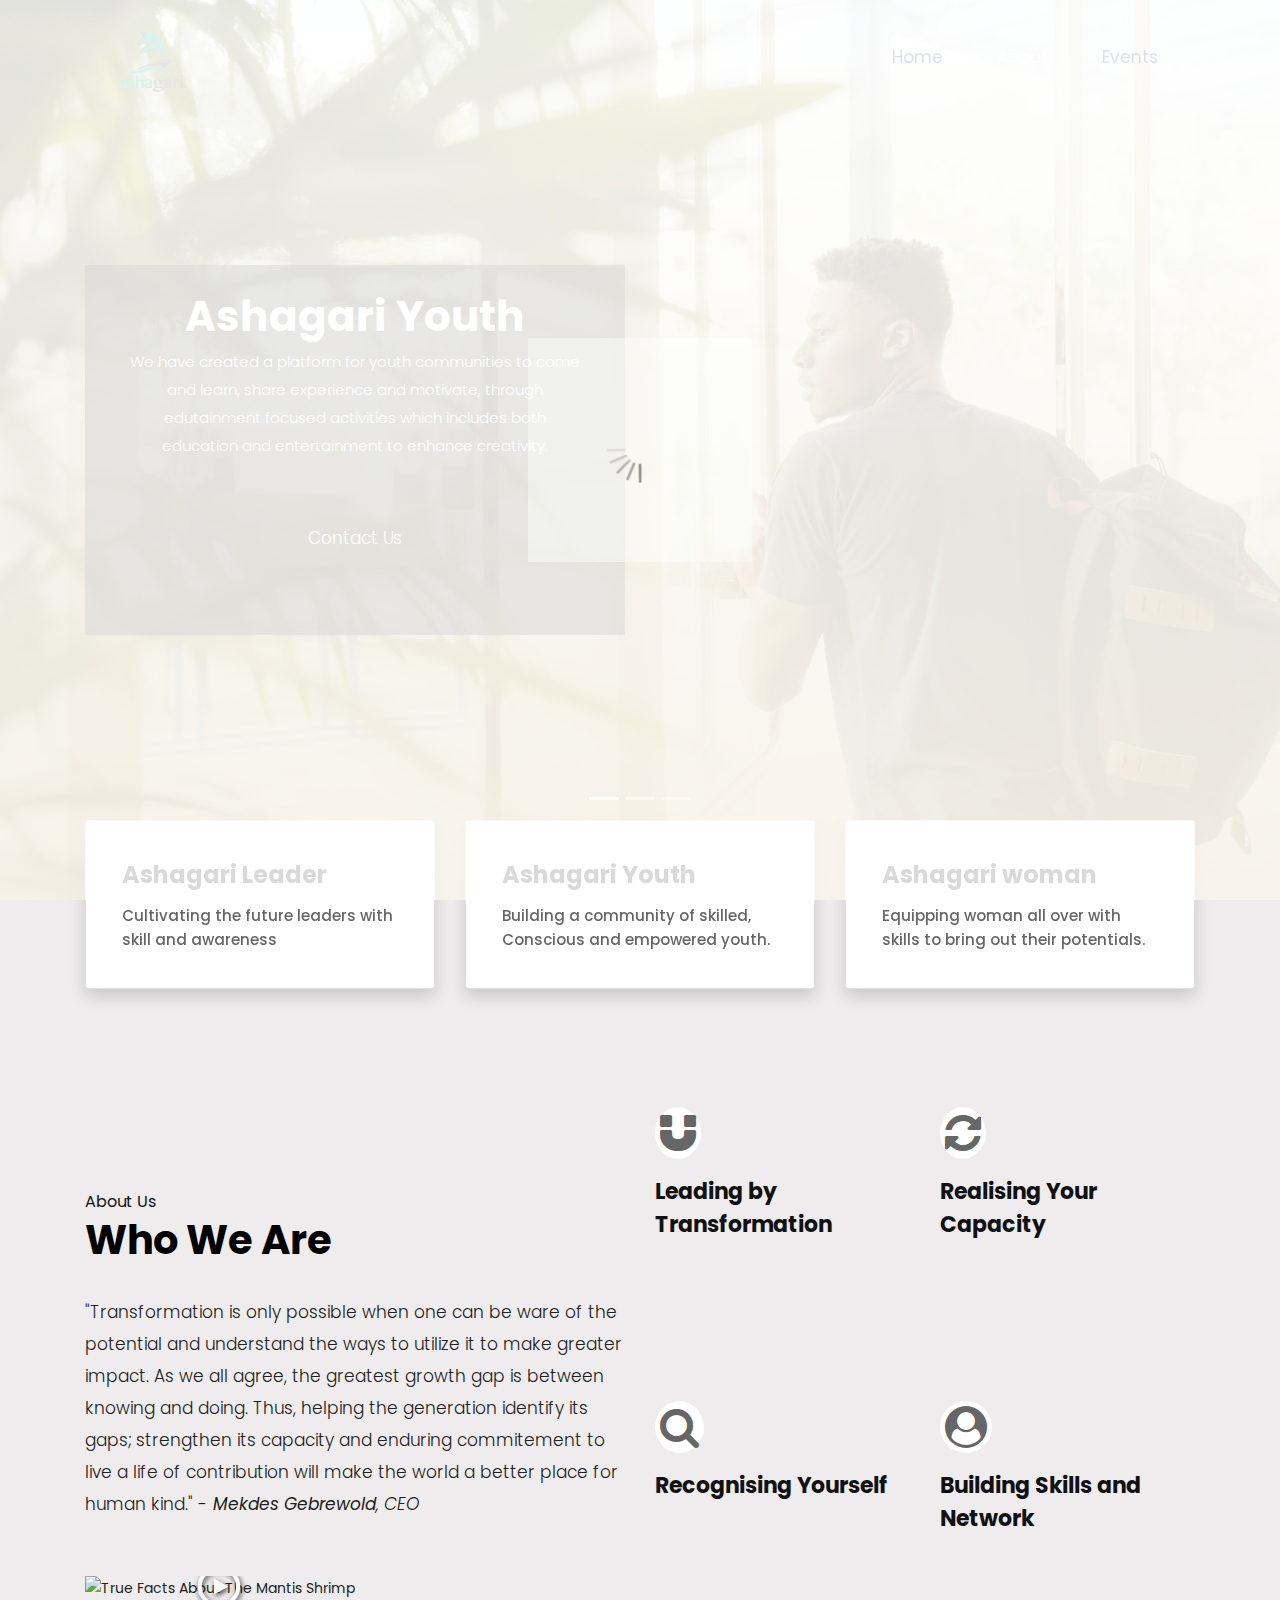
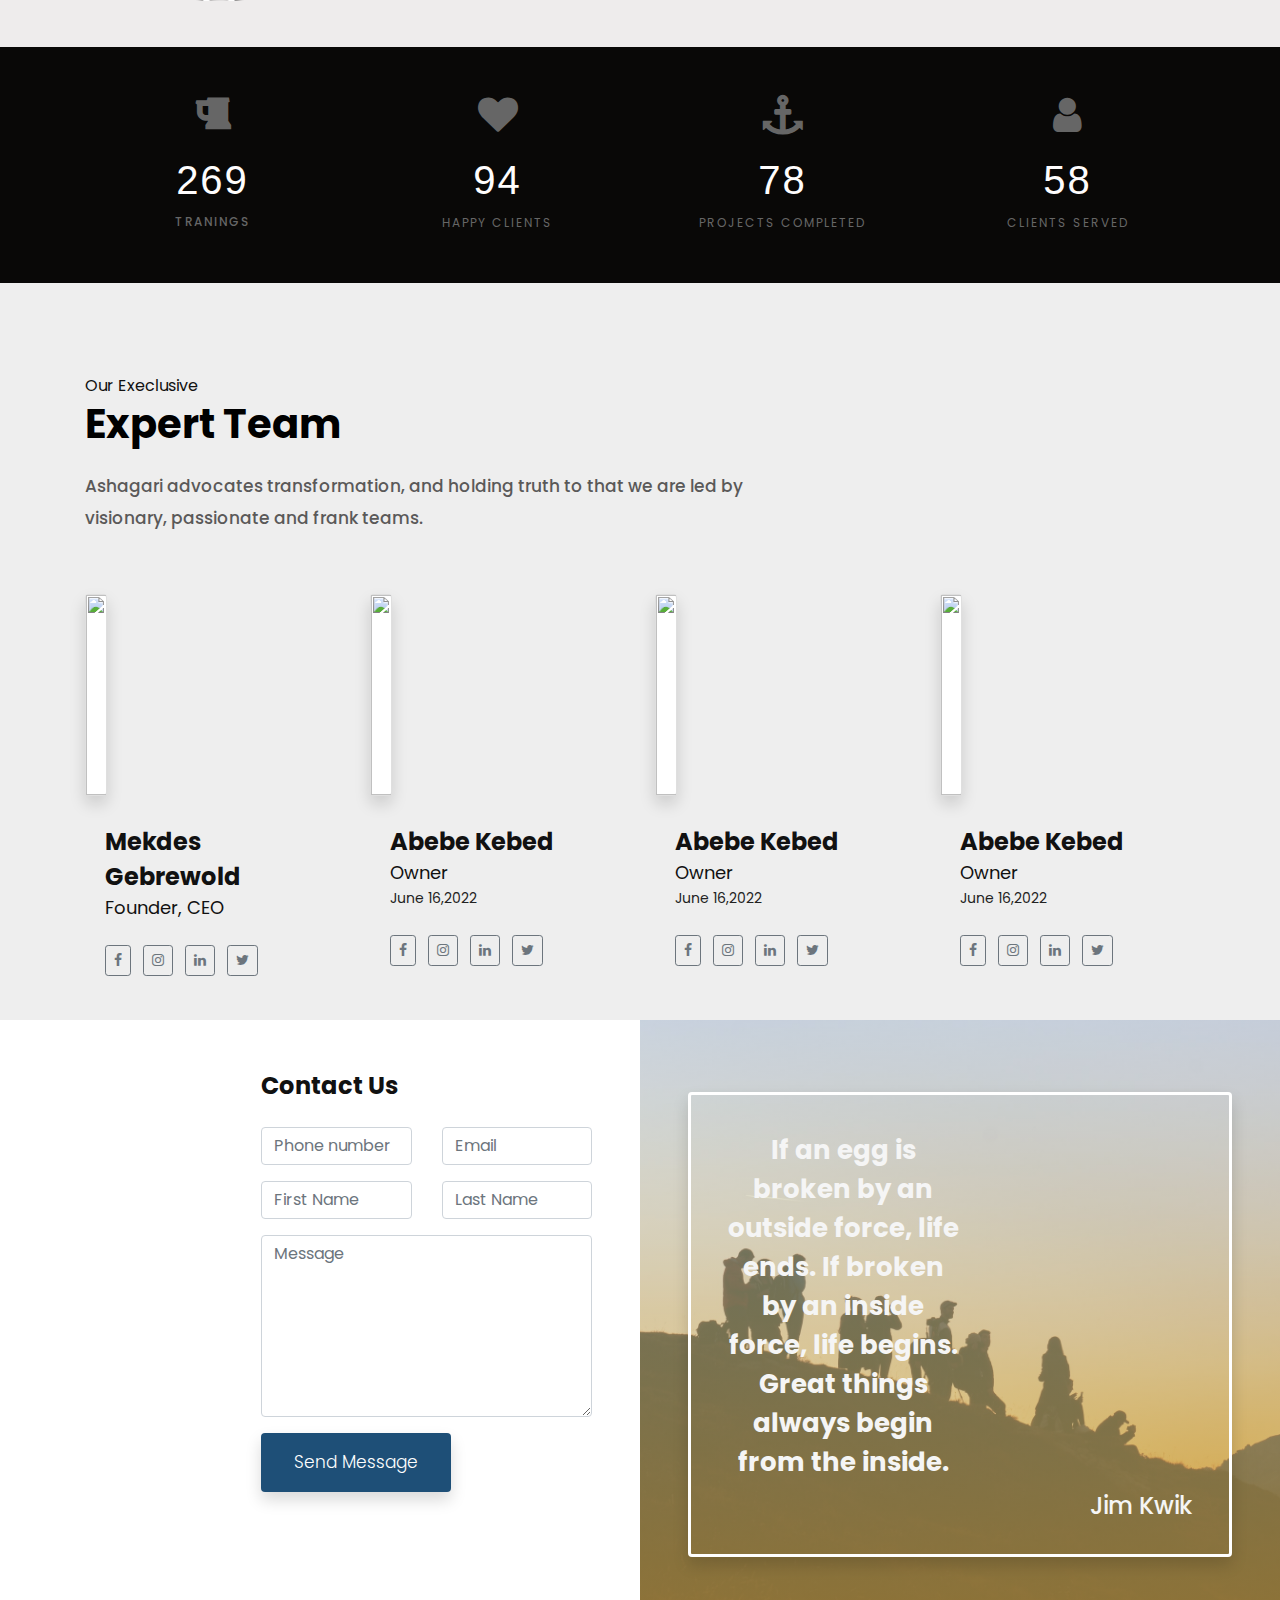
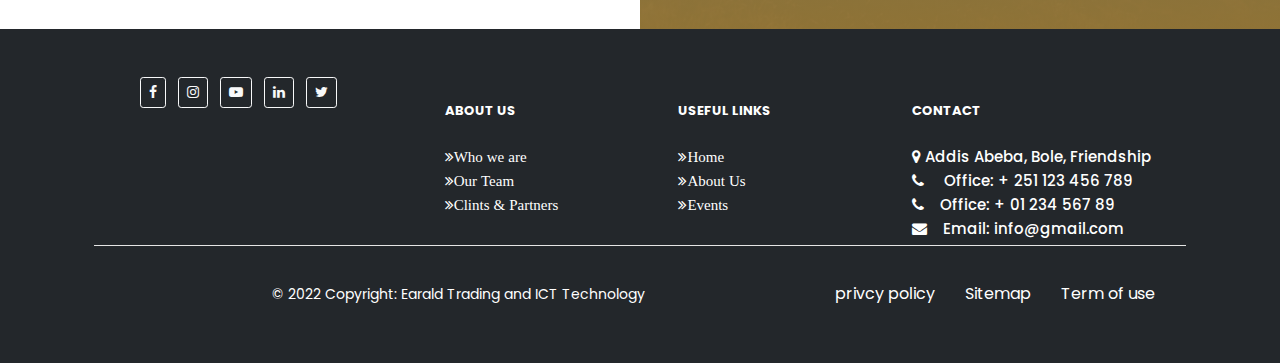
==== commit 4aaee6fb: "second commit" ====
--- a/about.html
+++ b/about.html
@@ -98,10 +98,10 @@
 
                      <div class="test_box">
                         <div class="text-bg">
-                           <h1 class="animated fadeInLeft">Ashagari Charitable Organization</h1>
-                           <p class="animated fadeInRight">Ashagari in Amharic means "Healping to transform", and with this spirit of transformation we lead the youth, woman and young leaders to realize their maximum potential </p>
-                           <a class="read_more hero_btn shadow p-3 " href="Upcoming.html">Get Started</a>
-                           <a class="Donate-btn-outline  shadow p-3 mb-5 hero_btn" href="#contact_section">Contact Us</a>
+                           <h1 class="animated fadeInLeft">Ashagari Youth</h1>
+                           <p class="animated fadeInRight">We have created a platform for youth communities to come and learn, share experience and motivate, through edutainment focused activities which includes both education and entertainment to enhance creativity.</p>
+                           <!-- <a class="read_more hero_btn shadow p-3 " href="Upcoming.html">Get Started</a> -->
+                           <a class="Donate-btn-outline  shadow mb-5 hero_btn" href="#contact_section">Contact Us</a>
                         </div>
                      </div>
 
@@ -123,10 +123,10 @@
 
                      <div class="test_box">
                         <div class="text-bg">
-                           <h1>Ashagari Charitable Organization</h1>
-                           <p class="animated fadeInRight">Ashagari in Amharic means "Healping to transform", and with this spirit of transformation we lead the youth, woman and young leaders to realize their maximum potential </p>
-                           <a class="read_more hero_btn shadow p-3 " href="Upcoming.html">Get Started</a>
-                           <a class="Donate-btn-outline  shadow p-3 mb-5 hero_btn" href="#contact_section">Contact Us</a>
+                           <h1>Ashagari Women</h1>
+                           <p class="animated fadeInRight">We took the idea if 'Siinqee', a special stick a woman in Arsi marring legally gets on her wedding day. It is a woman's weapon symbolizing the respect and the power within.</p>
+                           <!-- <a class="read_more hero_btn shadow p-3 " href="Upcoming.html">Get Started</a> -->
+                           <a class="Donate-btn-outline  shadow mb-5 hero_btn" href="#contact_section">Contact Us</a>
                         </div>
                      </div>
 
@@ -149,10 +149,10 @@
 
                      <div class="test_box">
                         <div class="text-bg">
-                           <h1>Ashagari Charitable Organization</h1>
-                           <p>Ashagari in Amharic means "Healping to transform", and with this spirit of transformation we lead the youth, woman and young leaders to realize their maximum potential </p>
-                           <a class="read_more hero_btn shadow p-3 " href="Upcoming.html">Get Started</a>
-                           <a class="Donate-btn-outline  shadow p-3 mb-5 hero_btn" href="#contact_section">Contact Us</a>
+                           <h1>Ashagari Leader</h1>
+                           <p>Being a leader is not just about holding an important position, but carrying the trust, the leader will be held accountable. In our Ashagari senior executive leadership seminar, we aim to develop and challenge our leaders from all walks of preofesssion to lead through transformation and combat the developmental challenge via effective leadership.</p>
+                           <!-- <a class="read_more hero_btn shadow p-3 " href="Upcoming.html">Get Started</a> -->
+                           <a class="Donate-btn-outline  shadow mb-2 hero_btn" href="#contact_section">Contact Us</a>
                         </div>
                      </div>
 
@@ -254,54 +254,54 @@
                   <div class="titlepage mx-auto my-5">
                      <h4>About Us</h4>
                      <h2 style="text-align: left;">Who We Are</h2>
-                     <p style="text-align: left;">We are A non profit organization established and operating in Ethiopia Focused on skill development, Leadership empowerment and capacity buildig onyouth and woman. </p>
+                     <p style="text-align: left;">"Transformation is only possible when one can be ware of the potential and understand the ways to utilize it to make greater impact. As we all agree, the greatest growth gap is between knowing and doing. Thus, helping the generation identify its gaps; strengthen its capacity and enduring commitement to live a life of contribution will make the world a better place for human kind." - <i><b>Mekdes Gebrewold</b>, CEO</i></p>
 
 
                      <div class="videos">
                         <a href="https://www.youtube.com/watch?v=F5FEj9U-CJM" class="mx-auto my-3 video">
                             <span></span>
-                            <img src="/images/consultant event1.jpg" alt="True Facts About The Mantis Shrimp" />
+                            <img src="../ashagari/images/thumb.jpg" alt="True Facts About The Mantis Shrimp" />
                         </a>
                     </div>
 
                      <!-- <img class="m-3" width="85%" src="images/Bg_banner.jpg" alt="#" /> -->
 
                      
-                     <a class="read_more" href="#">Learn More</a>
+                     <!-- <a class="read_more" href="#">Learn More</a> -->
                   </div>
                </div>
 
                <div class="col-md-6">
-                  <div class="row d_flex">
+                  <div class="row d_flex my-5 py-5">
                      <div class="col-md-6  margin_top_bottom">
                         <i class="fa fa-magnet fa-3x circle-icon mx-auto  "></i>
-                        <h2 class="my-3 font-weight-bold" >Corporis volupt </h2>
-                        <p class="mb-3">Consequuntur sunt aut quasi enim aliquam quae harum pariatur laboris nisi ut aliquip</p>
-                        <a href="" class="mx-auto pt-5 ">read more<i class="ml-3 fa fa-arrow-right" aria-hidden="true"></i>
+                        <h2 class="my-3 font-weight-bold" >Leading by Transformation</h2>
+                        <!-- <p class="mb-3">Consequuntur sunt aut quasi enim aliquam quae harum pariatur laboris nisi ut aliquip</p> -->
+                        <!-- <a href="" class="mx-auto pt-5 ">read more<i class="ml-3 fa fa-arrow-right" aria-hidden="true"></i> -->
                         </a>
                      </div>
                      <div class="col-md-6  margin_top_bottom">
                         <i class="fa fa-refresh fa-3x circle-icon mx-auto  "></i>
-                        <h2 class="my-3 font-weight-bold" >Corporis volupt </h2>
-                        <p class="mb-3">Consequuntur sunt aut quasi enim aliquam quae harum pariatur laboris nisi ut aliquip</p>
-                        <a href="" class="mx-auto pt-5 ">read more<i class="ml-3 fa fa-arrow-right" aria-hidden="true"></i>
+                        <h2 class="my-3 font-weight-bold" >Realising Your Capacity</h2>
+                        <!-- <p class="mb-3">Consequuntur sunt aut quasi enim aliquam quae harum pariatur laboris nisi ut aliquip</p> -->
+                        <!-- <a href="" class="mx-auto pt-5 ">read more<i class="ml-3 fa fa-arrow-right" aria-hidden="true"></i> -->
                         </a>
                      </div>
                   </div>
                   
-                  <div class="row ">
+                  <div class="row my-5 py-5">
                      <div class="col-md-6  ">
                         <i class="fa fa-search fa-3x circle-icon mx-auto  "></i>
-                        <h2 class="my-3 font-weight-bold" >Corporis volupt </h2>
-                        <p class="mb-3">Consequuntur sunt aut quasi enim aliquam quae harum pariatur laboris nisi ut aliquip</p>
-                        <a href="" class="mx-auto pt-5 ">read more<i class="ml-3 fa fa-arrow-right" aria-hidden="true"></i>
+                        <h2 class="my-3 font-weight-bold" >Recognising Yourself</h2>
+                        <!-- <p class="mb-3">Consequuntur sunt aut quasi enim aliquam quae harum pariatur laboris nisi ut aliquip</p> -->
+                        <!-- <a href="" class="mx-auto pt-5 ">read more<i class="ml-3 fa fa-arrow-right" aria-hidden="true"></i> -->
                         </a>
                      </div>
                      <div class="col-md-6  ">
                         <i class="fa fa-user-circle fa-3x circle-icon mx-auto  "></i>
-                        <h2 class="my-3 font-weight-bold" >Corporis volupt </h2>
-                        <p class="mb-3">Consequuntur sunt aut quasi enim aliquam quae harum pariatur laboris nisi ut aliquip</p>
-                        <a href="" class="mx-auto pt-5 ">read more<i class="ml-3 fa fa-arrow-right" aria-hidden="true"></i>
+                        <h2 class="my-3 font-weight-bold" >Building Skills and Network</h2>
+                        <!-- <p class="mb-3">Consequuntur sunt aut quasi enim aliquam quae harum pariatur laboris nisi ut aliquip</p> -->
+                        <!-- <a href="" class="mx-auto pt-5 ">read more<i class="ml-3 fa fa-arrow-right" aria-hidden="true"></i> -->
                         </a>
                      </div>
                   </div>
@@ -423,7 +423,7 @@
                   <div class="titlepage text-left">
                      <h4>Our Execlusive </h4>
                      <h2 class="">Expert Team</h2>
-                     <p>Lorem ipsum dolor sit amet consectetur adipisicing elit. Dolores earum dignissimos eius voluptatibus minus. Necessitatibus praesentium nobis quia blanditiis debitis, consectetur quaerat quo sunt, impedit vel facere! Vero, ut nemo! </p>
+                     <p>Ashagari advocates transformation, and holding truth to that we are led by visionary, passionate and frank teams.</p>
                   </div>
                </div>
                <div class="col-lg-4 col-md-12 mx-auto ">
@@ -431,7 +431,7 @@
                   <div class="titlepage text-right">
                      <h4> </h4>
                      <h2 class=""> </h2>
-                     <a class="read_more hero_btn shadow p-3 " href="Upcoming.html">View All</a>
+                     <!-- <a class="read_more hero_btn shadow p-3 " href="Upcoming.html">View All</a> -->
 
                      <!-- <p>is a long established fact that a reader will be distracted by the readable content of a page when looking at </p> -->
                   </div>
@@ -443,7 +443,32 @@
                
                <div class="col-lg-3 mb-4 mt-n10px ">
                   <div class="card d-inline-flex  shadow mx-auto bg-white rounded" >
-                        <img class="card-img-top-post" src="/images/TEAM (1).jpg" style="width: 125%;" alt="">
+                        <img class="card-img-top-post" src="../ashagari/images/teams/1.jpg" style="width: 125%;" alt="">
+                        
+                  </div>
+                  <div class="card-body">
+                           <h1 class=" font-weight-bold" >Mekdes Gebrewold</h1>
+                           <h3 class=" ">Founder, CEO</h3>
+                           <a href="#" class="">
+                              <!-- June 16,2022 -->
+                           </a>
+                           
+                           <div class="social-post text-left pt-4 ">
+                              <a href="#" class="btn btn-outline-secondary btn-sm mr-2"><i class="fa fa-2xs fa-facebook" aria-hidden="true"></i></a>
+                              <a href="#" class="btn btn-outline-secondary btn-sm mr-2"><i class="fa fa-2xs fa-instagram" aria-hidden="true"></i></a>
+                              
+                              <a href="#" class="btn btn-outline-secondary btn-sm mr-2"><i class="fa fa-2xs fa-linkedin" aria-hidden="true"></i></a>
+                              <a href="#" class="btn btn-outline-secondary btn-sm mr-2"><i class="fa fa-xs fa-twitter" aria-hidden="true"></i></a>
+                              
+                           </div>
+
+
+                        </div>
+               </div>
+
+               <div class="col-lg-3 mb-4 mt-n10px ">
+                  <div class="card d-inline-flex  shadow mx-auto bg-white rounded" >
+                        <img class="card-img-top-post" src="../ashagari/images/teams/2.png" style="width: 125%;" alt="">
                         
                   </div>
                   <div class="card-body">
@@ -465,10 +490,10 @@
 
                         </div>
                </div>
-
+               
                <div class="col-lg-3 mb-4 mt-n10px ">
                   <div class="card d-inline-flex  shadow mx-auto bg-white rounded" >
-                        <img class="card-img-top-post" src="/images/TEAM (2).jpg" style="width: 125%;" alt="">
+                        <img class="card-img-top-post" src="../ashagari/images/teams/3.png" style="width: 125%;" alt="">
                         
                   </div>
                   <div class="card-body">
@@ -490,35 +515,10 @@
 
                         </div>
                </div>
-               
+
                <div class="col-lg-3 mb-4 mt-n10px ">
                   <div class="card d-inline-flex  shadow mx-auto bg-white rounded" >
-                        <img class="card-img-top-post" src="/images/TEAM (3).jpg" style="width: 125%;" alt="">
-                        
-                  </div>
-                  <div class="card-body">
-                           <h1 class=" font-weight-bold" >Abebe Kebed</h1>
-                           <h3 class=" ">Owner</h3>
-                           <a href="#" class="">
-                              June 16,2022
-                           </a>
-                           
-                           <div class="social-post text-left pt-4 ">
-                              <a href="#" class="btn btn-outline-secondary btn-sm mr-2"><i class="fa fa-2xs fa-facebook" aria-hidden="true"></i></a>
-                              <a href="#" class="btn btn-outline-secondary btn-sm mr-2"><i class="fa fa-2xs fa-instagram" aria-hidden="true"></i></a>
-                              
-                              <a href="#" class="btn btn-outline-secondary btn-sm mr-2"><i class="fa fa-2xs fa-linkedin" aria-hidden="true"></i></a>
-                              <a href="#" class="btn btn-outline-secondary btn-sm mr-2"><i class="fa fa-xs fa-twitter" aria-hidden="true"></i></a>
-                              
-                           </div>
-
-
-                        </div>
-               </div>
-
-               <div class="col-lg-3 mb-4 mt-n10px ">
-                  <div class="card d-inline-flex  shadow mx-auto bg-white rounded" >
-                        <img class="card-img-top-post" src="/images/TEAM (4).jpg" style="width: 125%;" alt="">
+                        <img class="card-img-top-post" src="../ashagari/images/teams/4.png" style="width: 125%;" alt="">
                         
                   </div>
                   <div class="card-body">
@@ -558,9 +558,9 @@
                      <div class="contact-wrap w-100 p-md-5 p-10">
                         <h1 class="mb-4 font-weight-bold">Contact Us</h1>
                         <div id="form-message-warning" class="mb-4"></div> 
-                     <div id="form-message-success" class="mb-4">
+                     <!-- <div id="form-message-success" class="mb-4">
                      Your message was sent, thank you!
-                     </div>
+                     </div> -->
                         <form method="POST" id="contactForm" name="contactForm">
                            <div class="row">
                               <div class="col-md-6">
@@ -607,10 +607,10 @@
                         <div class=" shadow p-3 m-5  rounded " style="border:3px solid 
                         rgb(255, 255, 255) ">
                               <div class="card-body card_spacing">
-                                 <h1 class="card-title card_title_spacing "   >Alone we can do so little, together we can do so</h1>
+                                 <h6 class="card-title card_title_spacing " style="font-size: 26px !important;">If an egg is broken by an outside force, life ends. If broken by an inside force, life begins. Great things always begin from the inside.</h6>
                                  
                                  <p class="" style="color: whitesmoke; font-size: 24px; ; text-align: right; ">
-                                    Helen kell
+                                    Jim Kwik
                                  </p>
                                  
                               </div>
--- a/css/style.css
+++ b/css/style.css
@@ -1,5 +1,3 @@
-
-
 /*--------------------------------------------------------------------- File Name: style.css ---------------------------------------------------------------------*/
 
 
@@ -37,6 +35,7 @@
 
 html {
      scroll-behavior: smooth;
+     overflow-x: auto;
 }
 
 body {
@@ -48,7 +47,7 @@
 }
 
 a {
-     color: #3A3333 ;
+     color: #3A3333;
      text-decoration: none !important;
      outline: none !important;
      -webkit-transition: all .3s ease-in-out;
@@ -113,7 +112,7 @@
 h5 a,
 h6 a {
      color: #212121;
-     text-decoration: none!important;
+     text-decoration: none !important;
      opacity: 1
 }
 
@@ -158,7 +157,7 @@
      height: auto;
 }
 
- :focus {
+:focus {
      outline: 0;
 }
 
@@ -219,24 +218,27 @@
 .loader_bg {
      position: fixed;
      z-index: 9999999;
-     background: #fff;
+     background: rgba(255, 255, 255, 0.842);
      width: 100%;
      height: 100%;
 }
 
 .loader {
-     height: 100%;
-     width: 100%;
+     height: 50%;
+     width: 50%;
+     opacity: 0.45;
      position: absolute;
-     left: 0;
-     top: 0;
+     left: 25%;
+     top: 25%;
+     right: auto;
+     bottom: auto;
      display: flex;
      justify-content: center;
      align-items: center;
 }
 
 .loader img {
-     width: 280px;
+     width: 35%;
 }
 
 
@@ -253,7 +255,7 @@
 
 .navigation.navbar-dark .navbar-nav .nav-link {
      padding: 0px 27px;
-     color: #02A791;
+     color: #1e4f77;
      font-size: 17px;
      line-height: 20px;
 }
@@ -293,32 +295,34 @@
      height: 762px;
      /* background: url(../images/banner_bottom_cross.png); */
      background-repeat: no-repeat;
-     background-size: 100% 100%;
+     background-size: cover !important;
 }
 
 .banner_main {
      position: relative;
      /* background: url(../images/Bg_banner.jpg); */
-     background-image:linear-gradient(to bottom, rgba(213, 255, 249, 0.26), rgba(2, 167, 145, 0.73)),url('../images/Bg_banner.jpg');
-     
+     background-image: linear-gradient(to bottom, rgba(213, 255, 249, 0.26), rgba(194, 156, 73, 0.73)),
+          url('../images/bg/bg-1.jpg');
+
      background-repeat: no-repeat;
      min-height: 720px;
-     background-size: 100% 100%;
+     background-size: cover !important;
      display: flex;
      justify-content: center;
      align-content: center;
      align-items: center;
 
 }
+
 .reg_banner_main {
      position: relative;
      /* background: url(../images/Bg_banner.jpg); */
-     background-image:linear-gradient(to bottom, rgba(213, 255, 249, 0.26), rgba(2, 167, 145, 0.73)),
-     url('../images/Bg_banner.jpg');
-     
+     background-image: linear-gradient(to bottom, rgba(213, 255, 249, 0.26), rgba(194, 156, 73, 0.73)),
+          url('../images/bg/bg-3.jpg');
+
      background-repeat: no-repeat;
      min-height: 720px;
-     background-size: 100% 100%;
+     background-size: cover !important;
      display: flex;
      justify-content: center;
      align-content: center;
@@ -329,12 +333,12 @@
 .upcoming_banner_main {
      position: relative;
      /* background: url(../images/Bg_banner.jpg); */
-     background-image:linear-gradient(to bottom, rgba(213, 255, 249, 0.26), rgba(2, 167, 145, 0.73)),
-     url('../images/Change.jpg');
-     
+     background-image: linear-gradient(to bottom, rgba(213, 255, 249, 0.26), rgba(194, 156, 73, 0.73)),
+          url('../images/events/event_poster.jpg');
+
      background-repeat: no-repeat;
      min-height: 820px;
-     background-size: 100% 100%;
+     background-size: cover !important;
      display: flex;
      justify-content: center;
      align-content: center;
@@ -347,33 +351,34 @@
 .contact_banner {
      position: relative;
      /* background: url(../images/Bg_banner.jpg); */
-     background-image:linear-gradient(to bottom, rgba(213, 255, 249, 0.43), rgba(2, 167, 145, 0.73)),
-     url('../images/Bg_banner.jpg');
-     
+     background-image: linear-gradient(to bottom, rgba(213, 255, 249, 0.43), rgba(194, 156, 73, 0.73)),
+          url('../images/bg/bg-3.jpg');
+
      background-repeat: no-repeat;
-     
-     background-size: 100% 100%;
+
+     background-size: cover !important;
+     /* max-height: 700px !important; */
      display: flex;
      justify-content: center;
      align-content: center;
      align-items: center;
 
 }
+
 .text-bg {
      text-align: center;
-     margin-right: -42px;
+     /* margin-right: -42px; */
 }
 
 .text-bg h1 {
      color: #fff;
      font-size: 42px;
-     line-height: 78px;
+     /* line-height: 78px; */
      font-weight: bold;
 }
 
 .text-bg h1 span {
-     color: #02A791;
-
+     color: #1e4f77;
 }
 
 .text-bg p {
@@ -382,7 +387,9 @@
      line-height: 28px;
      font-weight: 300;
      padding-bottom: 50px;
-     padding-right: 50px;
+     padding-right: 25px;
+     padding-left: 25px;
+     text-align: center;
      display: block;
 }
 
@@ -439,7 +446,7 @@
 
 .Donate-btn-outline {
      font-size: 17px;
-     background-color: #02a79100;
+     background-color: #1e4f7700;
      color: #fff;
      padding: 13px 0px;
      width: 100%;
@@ -454,6 +461,7 @@
      box-sizing: border-box;
      border-width: 3px;
 }
+
 .Donate-btn-outline:hover {
      background: #ffa30f;
      color: #fff;
@@ -462,7 +470,7 @@
 
 .read_more {
      font-size: 17px;
-     background-color: #02A791;
+     background-color: #1e4f77;
      color: #fff;
      padding: 13px 0px;
      width: 100%;
@@ -484,46 +492,47 @@
 
 /** about section **/
 
-.card_one{
+.card_one {
      background: rgb(238, 236, 236);
      padding: 50px 0 0px 0;
 }
 
-.card_bg{
+.card_bg {
      background: #292929;
      color: #fff;
 
 }
 
-.card_title
-{
+.card_title {
      font-weight: bold;
      text-align: center;
      color: whitesmoke;
 }
 
-
 .videos img {
-     width:100%;
-     height:auto;
-   }
-   a.video {
+     width: 100%;
+     height: auto;
+}
+
+a.video {
      float: left;
      position: relative;
-   }
-   a.video span {
+}
+
+a.video span {
      width: 100%;
      height: 100%;
      position: absolute;
-     background: url("../images/pngkey.com-play-button-png-transparent-8574438.png") no-repeat;
+     background: url("../images/play.png") no-repeat;
      background-position: 50% 50%;
      background-size: 20%;
-   }
-   @media screen and (max-width: 480px) {
+}
+
+@media screen and (max-width: 480px) {
      a.video span {
-       background-size: 85%;
+          background-size: 85%;
      }
-   }
+}
 
 
 .about {
@@ -764,9 +773,9 @@
 
 .footer {
      position: relative;
-     background: #02A791;
+     background: #1e4f77;
      padding-top: 95px;
-     
+
 }
 
 .footer .titlepage {
@@ -861,7 +870,7 @@
      font-size: 25px;
      border-radius: 30px;
      margin: 0 3px;
-     color: #02A791;
+     color: #1e4f77;
 }
 
 ul.social_icon li a:hover {
@@ -961,41 +970,79 @@
 
 .circle-icon {
      background: #ffffff;
-     padding:5px;
+     padding: 5px;
      border-radius: 50%;
- }
- 
-
-.bg-black{
+}
+
+
+.bg-black {
      background: #090807;
      color: #ddd;
 }
 
 
- /* counter one */
-
- .counter-section i { display:block; margin:0 0 0}
- .counter-section span.counter { font-size:40px;   color:rgb(255, 253, 253); line-height:60px; display:block; font-family: "Oswald",sans-serif; letter-spacing: 2px}
- .counter-title{ font-size:12px; letter-spacing:2px; text-transform: uppercase}
- .counter-icon {top:25px; position:relative}
- .counter-style2 .counter-title {letter-spacing: 0.55px; float: left;}
- .counter-style2 span.counter {letter-spacing: 0.55px; float: left; margin-right: 10px;}
- .counter-style2 i {float: right; line-height: 26px; margin: 0 10px 0 0}
- .counter-subheadline span {float: right;}  
- 
- .medium-icon {
+/* counter one */
+
+.counter-section i {
+     display: block;
+     margin: 0 0 0
+}
+
+.counter-section span.counter {
+     font-size: 40px;
+     color: rgb(255, 253, 253);
+     line-height: 60px;
+     display: block;
+     font-family: "Oswald", sans-serif;
+     letter-spacing: 2px
+}
+
+.counter-title {
+     font-size: 12px;
+     letter-spacing: 2px;
+     text-transform: uppercase
+}
+
+.counter-icon {
+     top: 25px;
+     position: relative
+}
+
+.counter-style2 .counter-title {
+     letter-spacing: 0.55px;
+     float: left;
+}
+
+.counter-style2 span.counter {
+     letter-spacing: 0.55px;
+     float: left;
+     margin-right: 10px;
+}
+
+.counter-style2 i {
+     float: right;
+     line-height: 26px;
+     margin: 0 10px 0 0
+}
+
+.counter-subheadline span {
+     float: right;
+}
+
+.medium-icon {
      font-size: 40px !important;
      margin-bottom: 15px !important;
- } 
- 
-
- 
+}
+
+
+
 .logo-list {
      padding: 10px 0;
      text-align: center;
      border-bottom: 1px solid #ddd;
- }
- .logo-list img {
+}
+
+.logo-list img {
      display: inline-block;
      max-width: 85%;
      padding: 15px 0;
@@ -1003,44 +1050,48 @@
      -webkit-filter: grayscale(100);
      -moz-filter: grayscale(100);
      filter: grayscale(100);
- }
- .logo-list img:hover {
+}
+
+.logo-list img:hover {
      filter: none;
      transform: scale(1.2);
      -webkit-filter: none;
      -moz-filter: none;
- }
-
- .card-img-top-post {
+}
+
+.card-img-top-post {
      width: 100%;
      height: 200px;
      object-fit: cover;
- }
-
- .filter-green{
+}
+
+.filter-green {
      /* filter: invert(48%) sepia(79%) saturate(2476%) hue-rotate(86deg) brightness(118%) contrast(119%); */
-     filter:  brightness(0) invert(1);
- }
-
-
-
-.footer{
+     filter: brightness(0) invert(1);
+}
+
+
+
+.footer {
      background-color: #24262b;
      padding: 70px 50px;
- }
- .footer-col{
+}
+
+.footer-col {
      width: 25%;
      padding: 0 15px;
- }
- .footer-col h4{
-      font-size: 18px;
-      color: #ffffff;
-      text-transform: capitalize;
-      margin-bottom: 35px;
-      font-weight: 300;
-      position: relative;
- }
- /* .footer-col h4::before{
+}
+
+.footer-col h4 {
+     font-size: 18px;
+     color: #ffffff;
+     text-transform: capitalize;
+     margin-bottom: 35px;
+     font-weight: 300;
+     position: relative;
+}
+
+/* .footer-col h4::before{
      content: '';
      position: absolute;
      left: 0;
@@ -1050,7 +1101,7 @@
      box-sizing: border-box;
      width: 50px;
  } */
- .footer-col ul li a{
+.footer-col ul li a {
      font-size: 16px;
      text-transform: capitalize;
      color: #ffffff;
@@ -1059,12 +1110,14 @@
      color: #bbbbbb;
      display: block;
      transition: all 0.3s ease;
- }
- .footer-col ul li a:hover{
+}
+
+.footer-col ul li a:hover {
      color: #ffffff;
      padding: 8px;
- }
- .footer-col .social-links a{
+}
+
+.footer-col .social-links a {
      display: inline-block;
      height: 20px;
      width: 20px;
@@ -1074,187 +1127,199 @@
      line-height: 20px;
      border-radius: 100%;
      color: #ffffff;
-     transition: all 0.5s ease ;
- }
- .footer-col .social-links a:hover{
+     transition: all 0.5s ease;
+}
+
+.footer-col .social-links a:hover {
      color: #24262b;
      background-color: #ffffff;
- }
-  
- .container2{
+}
+
+.container2 {
      max-width: 895px;
      margin: auto;
- }
- .footer-col-2{
+}
+
+.footer-col-2 {
      display: inline;
- }
-
- .input-name{
+}
+
+.input-name {
      width: 90%;
      position: relative;
-     margin: 20px  auto;
- }
- .lock{
+     margin: 20px auto;
+}
+
+.lock {
      padding: 8px 11px;
- }
- .name{
+}
+
+.name {
      width: 45%;
      padding: 8px 0 8px 40px;
- }
- .input-name span{
-      margin-left: 35px;
- }
- .phone{
+}
+
+.input-name span {
+     margin-left: 35px;
+}
+
+.phone {
      width: 100%;
      padding: 8px 0 8px 40px;
- }
- .input-name i{
+}
+
+.input-name i {
      position: absolute;
-     font-size: 18px ;
- }
- .lock-name{
+     font-size: 18px;
+}
+
+.lock-name {
      width: 100%;
      padding: 8px 0 8px 40px;
- }
- .button{
-     background: #02A791;;
- }
- 
- 
- /* footer */
- .container1{
+}
+
+.button {
+     background: #1e4f77;
+     ;
+}
+
+
+/* footer */
+.container1 {
      max-width: 900px;
      margin: auto;
- }
- .row{
+}
+
+.row {
      display: flex;
      flex-wrap: wrap;
- }
- ul{
+}
+
+ul {
      list-style: none;
- }
-
- .card_title_spacing{
-     color: whitesmoke; 
-     font-size: 50px; 
-     font-weight: bold; 
+}
+
+.card_title_spacing {
+     color: whitesmoke;
+     font-size: 50px;
+     font-weight: bold;
      text-align: center;
      width: 50%;
- }
-
- .hero_btn{
+}
+
+.hero_btn {
      margin-bottom: 15px;
-     
-}
-
-
- 
- @media(max-width: 767px){
-     .footer-col{
-         width: 50%;
-         margin-bottom: 30px ;
+
+}
+
+
+
+@media(max-width: 767px) {
+     .footer-col {
+          width: 50%;
+          margin-bottom: 30px;
      }
- }
- @media(max-width: 574px){
-     .footer-col{
-         width: 100%;
+}
+
+@media(max-width: 574px) {
+     .footer-col {
+          width: 100%;
      }
-     .margin_top_lil{
+
+     .margin_top_lil {
           margin-top: -30px;
      }
-     .margin_top_bottom{
+
+     .margin_top_bottom {
           margin-top: 0px;
      }
 
-     .about{
+     .about {
           padding: 50px 0 0px 0;
      }
-     
-     .contact_section{
+
+     .contact_section {
           padding-top: 15px;
           margin: 5px;
           padding-left: 15px;
      }
-     .card_spacing{
+
+     .card_spacing {
           width: 100%;
-          font-size: 20px; 
+          font-size: 20px;
      }
-     .card_title_spacing{
-          font-size: 28px; 
+
+     .card_title_spacing {
+          font-size: 28px;
           width: 100%;
      }
-     .hero_btn{
+
+     .hero_btn {
           margin-bottom: 0px;
-          
+
      }
-     .upcoming_heading{
+
+     .upcoming_heading {
           text-align: left;
           padding: 10px;
      }
 
      a.video span {
           background-size: 25%;
-      }
-
-     
- }
- 
-
-
-
-
-
- #carousel .carousel-item.boat {
-     background-image: linear-gradient(to bottom, rgba(213, 255, 249, 0.15), rgba(2, 167, 145, 0.73)), url("/images/bg-img\ \(1\).jpg");
-   }
-   
-   #carousel .carousel-item.sea {
-     background-image: linear-gradient(to bottom, rgba(213, 255, 249, 0.26), rgba(2, 167, 145, 0.73)), url("/images/bg-img\ \(4\).jpg");
-   }
-   
-   #carousel .carousel-item.river {
-     background-image: linear-gradient(to bottom, rgba(213, 255, 249, 0.26), rgba(2, 167, 145, 0.73)), url("/images/bg-img\ \(3\).jpg");
-   }
-   
-   #carousel .carousel-item {
+     }
+}
+
+#carousel .carousel-item.boat {
+     background-image: linear-gradient(to bottom, rgba(213, 255, 249, 0.15), rgba(194, 156, 73, 0.73)), url("../images/about/1.jpg");
+}
+
+#carousel .carousel-item.sea {
+     background-image: linear-gradient(to bottom, rgba(213, 255, 249, 0.26), rgba(194, 156, 73, 0.73)), url("../images/about/2.jpg");
+}
+
+#carousel .carousel-item.river {
+     background-image: linear-gradient(to bottom, rgba(213, 255, 249, 0.26), rgba(194, 156, 73, 0.73)), url("../images/about/4.jpg");
+}
+
+#carousel .carousel-item {
      height: 100vh;
      width: 100%;
      min-height: 350px;
      background: no-repeat center center scroll;
      background-size: cover;
-   }
-   
-   #carousel .carousel-inner .carousel-item {
+}
+
+#carousel .carousel-inner .carousel-item {
      transition: -webkit-transform 2s ease;
      transition: transform 2s ease;
      transition: transform 2s ease, -webkit-transform 2s ease;
-   }
-   
-   #carousel .carousel-item .caption {
+}
+
+#carousel .carousel-item .caption {
      background-color: rgba(0, 0, 0, 0.5);
      padding: 20px;
      color: white;
      animation-duration: 1s;
      animation-delay: 2s;
-   }
-   
-   #carousel .caption h2 {
+}
+
+#carousel .caption h2 {
      animation-duration: 1s;
      animation-delay: 2s;
-   }
-   
-   #carousel .caption p {
+}
+
+#carousel .caption p {
      animation-duration: 1s;
      animation-delay: 2.2s;
-   }
-   
-   #carousel .caption a {
+}
+
+#carousel .caption a {
      animation-duration: 1s;
      animation-delay: 2.4s;
-   }
-   
-   /* Button */
-   .delicious-btn {
+}
+
+/* Button */
+.delicious-btn {
      display: inline-block;
      min-width: 160px;
      height: 60px;
@@ -1270,19 +1335,23 @@
      transition-duration: 500ms;
      text-transform: capitalize;
      background-color: #40ba37;
-   }
-   
-   .delicious-btn.active, .delicious-btn:hover, .delicious-btn:focus {
+}
+
+.delicious-btn.active,
+.delicious-btn:hover,
+.delicious-btn:focus {
      font-size: 16px;
      font-weight: 600;
      color: #ffffff;
      background-color: #1c8314;
      border-color: #40ba37;
-   }
-
-   .margin_top_carousel {
-     /* margin-top: -130px; */
+}
+
+.margin_top_carousel {
+     margin-top: -130px;
      bottom: 100px;
-     margin-right: -50%;
-     
+     width: 100vw;
+     margin-left: auto;
+     margin-right: 0;
+
 }--- a/css/responsive.css
+++ b/css/responsive.css
@@ -115,7 +115,7 @@
         padding-top: 12px;
     }
     .navigation .navbar-collapse {
-        background: #02A791;
+        background: #1e4f77;
         padding: 20px;
         margin-top: 70px;
         position: absolute;
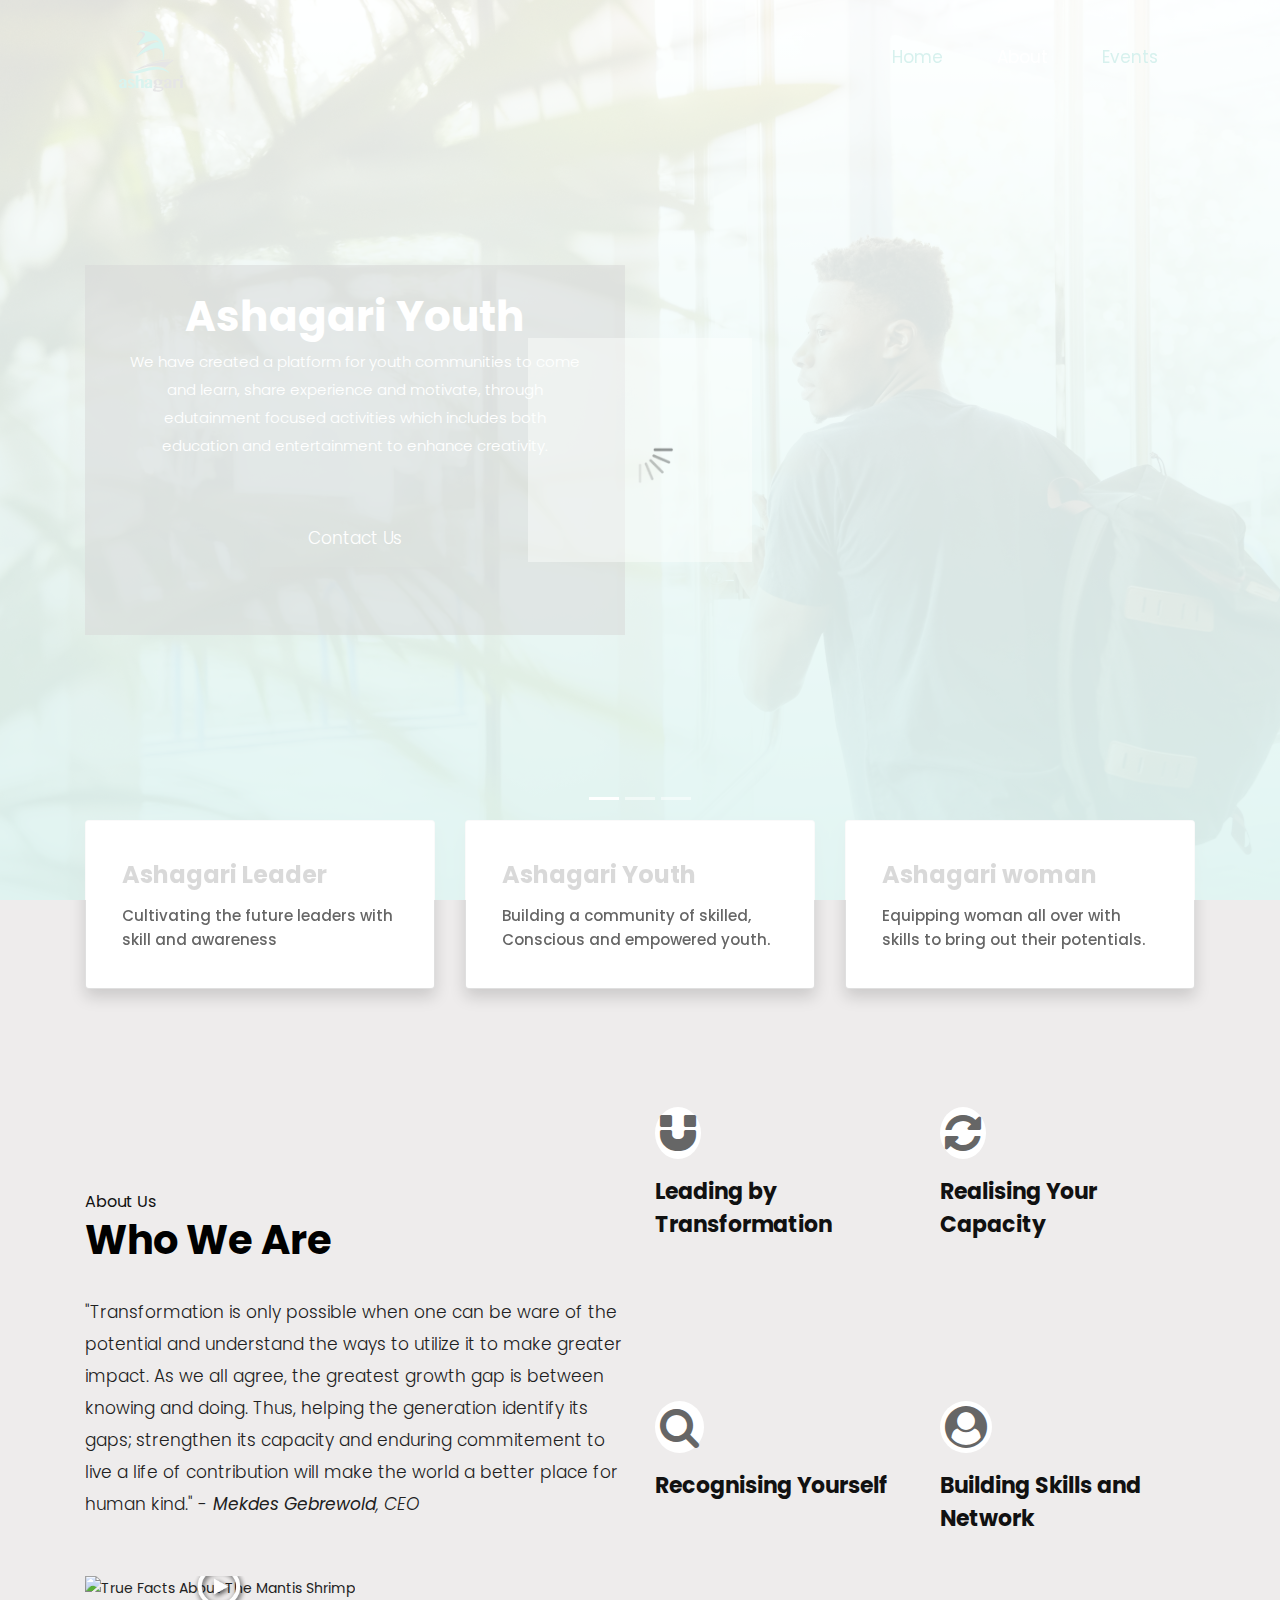
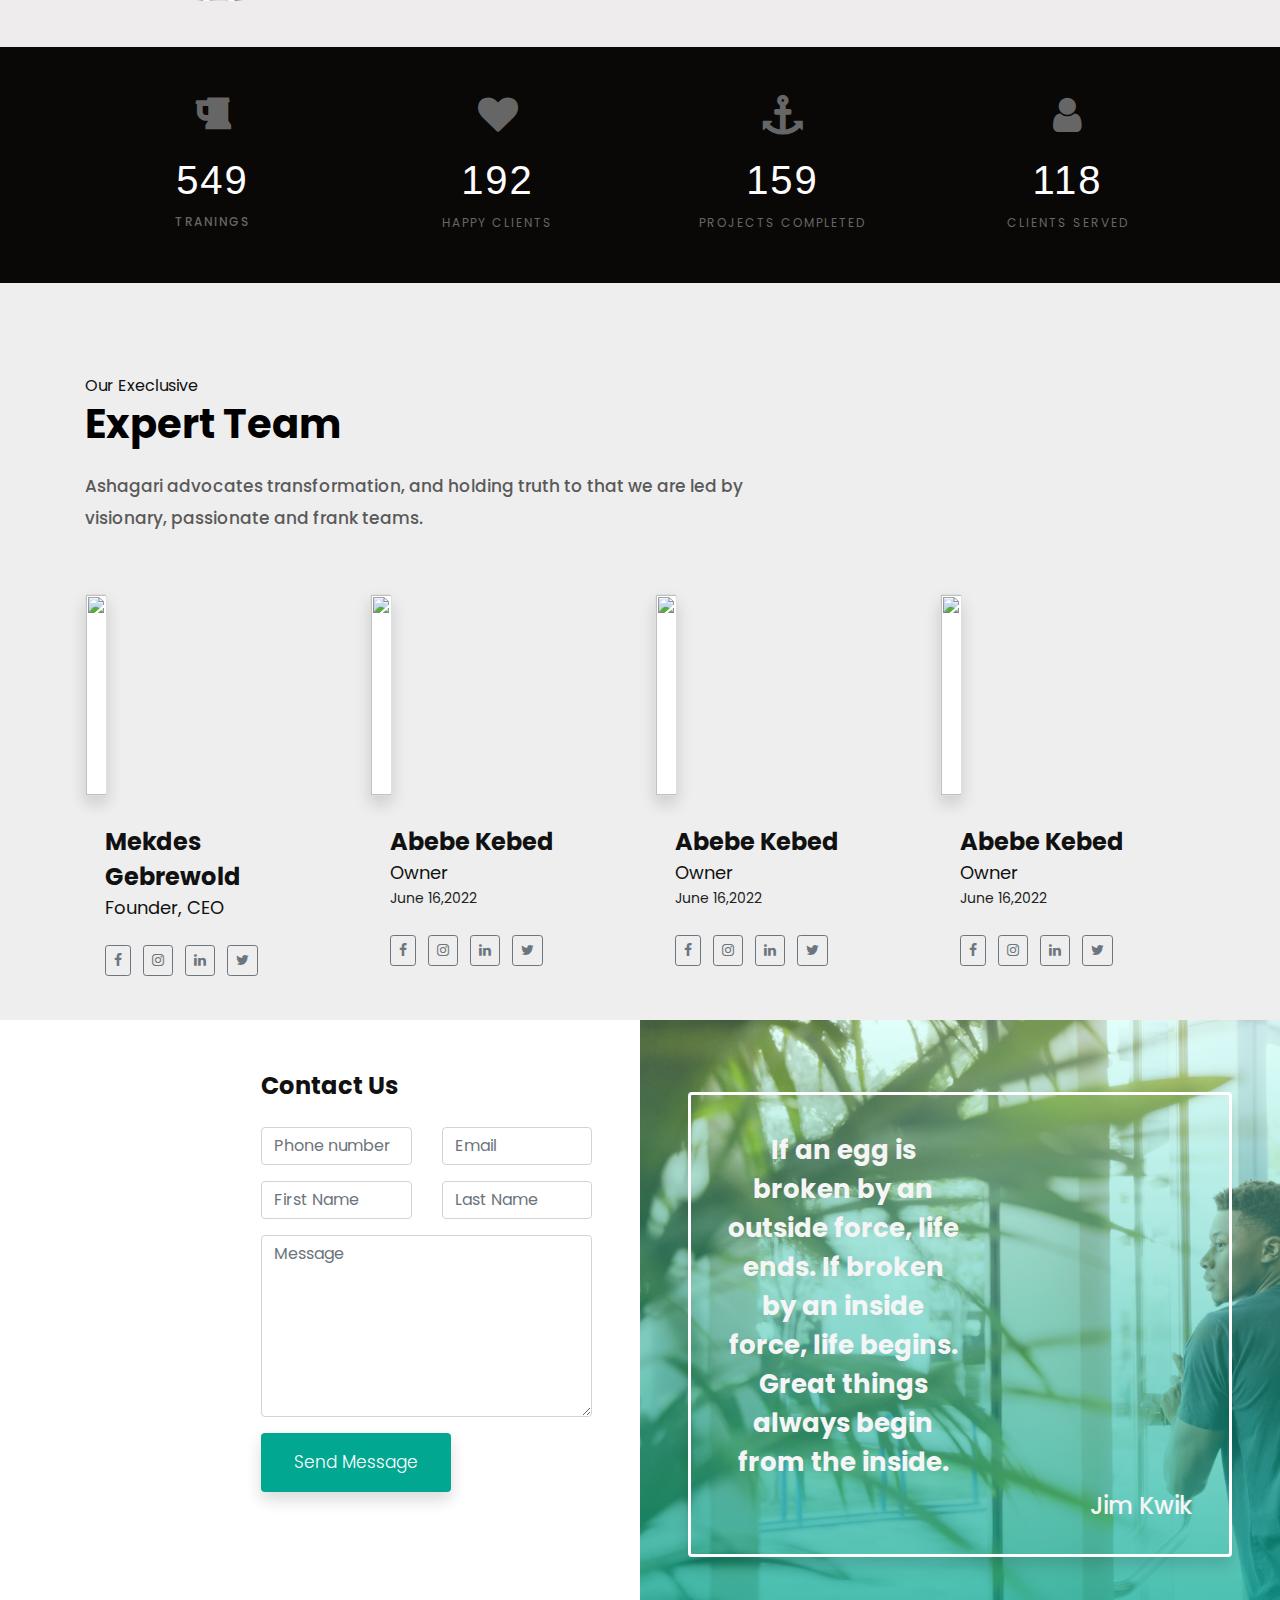
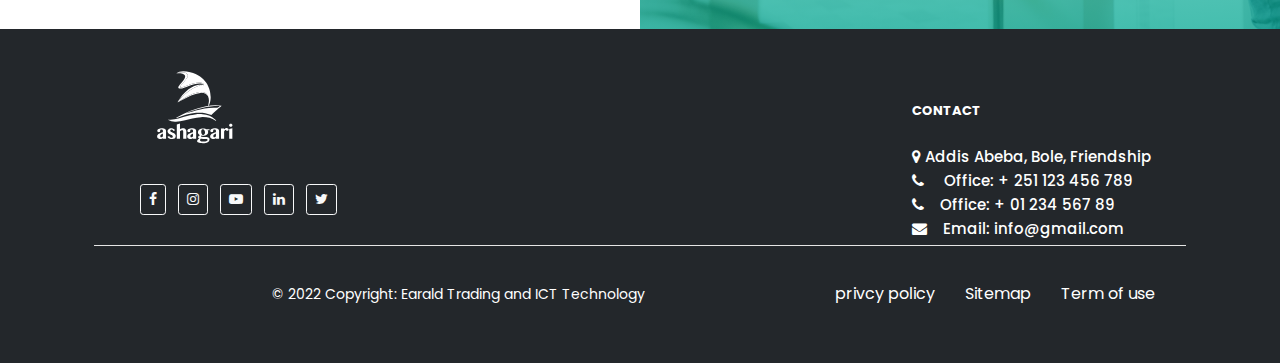
==== commit e4f7d33c: "third commit" ====
--- a/about.html
+++ b/about.html
@@ -640,13 +640,9 @@
             <div class="col-md-3 col-lg-3 col-xl-3 mx-auto  ">
                
                
-               <!-- <img src="/images/logo.svg" width="60%" style="display: inline-block;" class="filter-green"/>
-               
-               <p class="fw-light fs-4">
-                  Here you can use rows and columns to organize your footer
-                  content. Lorem ipsum dolor sit amet, consectetur adipisicing
-                  elit.
-               </p> -->
+               <img src="/images/logo.svg" width="60%" style="display: inline-block;" class="filter-green"/>
+               
+               
                <div class="social-post text-center mx-auto my-4">
                   <a href="#" class="btn btn-outline-light btn-sm mr-2"><i class="fa fa-2xs fa-facebook" aria-hidden="true"></i></a>
                   <a href="#" class="btn btn-outline-light btn-sm mr-2"><i class="fa fa-2xs fa-instagram" aria-hidden="true"></i></a>
@@ -662,16 +658,6 @@
 
             <!-- Grid column -->
             <div class="col-md-2 col-lg-2 col-xl-2 mx-auto mt-5">
-               <h6 class="text-uppercase mb-4 font-weight-bold text-white">About US</h6>
-               <p>
-                  <i class="fa fa-angle-double-right " aria-hidden="true"><a class="text-white">Who we are </a></i>
-               </p>
-               <p>
-                  <i class="fa fa-angle-double-right " aria-hidden="true"><a class="text-white">Our Team</a></i>
-               </p>
-               <p>
-                  <i class="fa fa-angle-double-right " aria-hidden="true"><a class="text-white">Clints & Partners</a></i>
-               </p>
                
             </div>
             <!-- Grid column -->
@@ -680,18 +666,6 @@
 
             <!-- Grid column -->
             <div class="col-md-3 col-lg-2 col-xl-2 mx-auto mt-5">
-               <h6 class="text-uppercase mb-4 font-weight-bold text-white">
-                  Useful links
-               </h6>
-               <p>
-                  <i class="fa fa-angle-double-right " aria-hidden="true"><a class="text-white">Home </a></i>
-               </p>
-               <p>
-                  <i class="fa fa-angle-double-right " aria-hidden="true"><a href="" class="text-white">About Us</a></i>
-               </p>
-               <p>
-                  <i class="fa fa-angle-double-right " aria-hidden="true"><a href="#" class="text-white ">Events</a></i>
-               </p>
                
             </div>
 
--- a/css/style.css
+++ b/css/style.css
@@ -255,7 +255,7 @@
 
 .navigation.navbar-dark .navbar-nav .nav-link {
      padding: 0px 27px;
-     color: #1e4f77;
+     color: #02A791;
      font-size: 17px;
      line-height: 20px;
 }
@@ -301,7 +301,7 @@
 .banner_main {
      position: relative;
      /* background: url(../images/Bg_banner.jpg); */
-     background-image: linear-gradient(to bottom, rgba(213, 255, 249, 0.26), rgba(194, 156, 73, 0.73)),
+     background-image: linear-gradient(to bottom, rgba(143, 253, 237, 0.26), rgba(2, 167, 145, 0.73)),
           url('../images/bg/bg-1.jpg');
 
      background-repeat: no-repeat;
@@ -314,11 +314,12 @@
 
 }
 
-.reg_banner_main {
+
+.core_value_bg {
      position: relative;
      /* background: url(../images/Bg_banner.jpg); */
-     background-image: linear-gradient(to bottom, rgba(213, 255, 249, 0.26), rgba(194, 156, 73, 0.73)),
-          url('../images/bg/bg-3.jpg');
+     background-image: linear-gradient(to bottom, rgba(143, 253, 237, 0.26), rgba(2, 167, 145, 0.73)),
+          url('../images/bg/bg-4.jpg');
 
      background-repeat: no-repeat;
      min-height: 720px;
@@ -327,13 +328,47 @@
      justify-content: center;
      align-content: center;
      align-items: center;
+}
+
+ 
+/*.stat_bg {
+     position: relative;
+     background: url(../images/bg/black_bg_pattern.jpg);
+     
+     background-image: linear-gradient(to bottom, rgba(143, 253, 237, 0.26), rgba(2, 167, 145, 0.73)),
+          url('../images/bg/bg-4.jpg');
+
+     background-repeat: no-repeat;
+     min-height: 720px;
+     background-size: cover !important;
+     display: flex;
+     justify-content: center;
+     align-content: center;
+     align-items: center;
+
+     
+} */
+
+.reg_banner_main {
+     position: relative;
+     /* background: url(../images/Bg_banner.jpg); */
+     background-image: linear-gradient(to bottom, rgba(143, 253, 237, 0.26), rgba(2, 167, 145, 0.73)),
+          url('../images/bg/bg-3.jpg');
+
+     background-repeat: no-repeat;
+     min-height: 720px;
+     background-size: cover !important;
+     display: flex;
+     justify-content: center;
+     align-content: center;
+     align-items: center;
 
 }
 
 .upcoming_banner_main {
      position: relative;
      /* background: url(../images/Bg_banner.jpg); */
-     background-image: linear-gradient(to bottom, rgba(213, 255, 249, 0.26), rgba(194, 156, 73, 0.73)),
+     background-image: linear-gradient(to bottom, rgba(143, 253, 237, 0.26), rgba(2, 167, 145, 0.73)),
           url('../images/events/event_poster.jpg');
 
      background-repeat: no-repeat;
@@ -351,8 +386,8 @@
 .contact_banner {
      position: relative;
      /* background: url(../images/Bg_banner.jpg); */
-     background-image: linear-gradient(to bottom, rgba(213, 255, 249, 0.43), rgba(194, 156, 73, 0.73)),
-          url('../images/bg/bg-3.jpg');
+     background-image: linear-gradient(to bottom, rgba(143, 253, 237, 0.26), rgba(2, 167, 145, 0.73)),
+          url('../images/bg/bg-4.jpg');
 
      background-repeat: no-repeat;
 
@@ -378,7 +413,7 @@
 }
 
 .text-bg h1 span {
-     color: #1e4f77;
+     color: #02A791;
 }
 
 .text-bg p {
@@ -446,7 +481,7 @@
 
 .Donate-btn-outline {
      font-size: 17px;
-     background-color: #1e4f7700;
+     background-color: #02A79100;
      color: #fff;
      padding: 13px 0px;
      width: 100%;
@@ -470,7 +505,7 @@
 
 .read_more {
      font-size: 17px;
-     background-color: #1e4f77;
+     background-color: #02A791;
      color: #fff;
      padding: 13px 0px;
      width: 100%;
@@ -773,7 +808,7 @@
 
 .footer {
      position: relative;
-     background: #1e4f77;
+     background: #02A791;
      padding-top: 95px;
 
 }
@@ -870,7 +905,7 @@
      font-size: 25px;
      border-radius: 30px;
      margin: 0 3px;
-     color: #1e4f77;
+     color: #02A791;
 }
 
 ul.social_icon li a:hover {
@@ -1047,14 +1082,15 @@
      max-width: 85%;
      padding: 15px 0;
      transition: all 0.3s ease-in-out;
-     -webkit-filter: grayscale(100);
+     /* -webkit-filter: grayscale(100);
      -moz-filter: grayscale(100);
-     filter: grayscale(100);
+      */
 }
 
 .logo-list img:hover {
      filter: none;
-     transform: scale(1.2);
+     transform: scale(1.5);
+     
      -webkit-filter: none;
      -moz-filter: none;
 }
@@ -1179,7 +1215,7 @@
 }
 
 .button {
-     background: #1e4f77;
+     background: #02A791;
      ;
 }
 
@@ -1270,15 +1306,15 @@
 }
 
 #carousel .carousel-item.boat {
-     background-image: linear-gradient(to bottom, rgba(213, 255, 249, 0.15), rgba(194, 156, 73, 0.73)), url("../images/about/1.jpg");
+     background-image: linear-gradient(to bottom, rgba(213, 255, 249, 0.15), rgba(2, 167, 145, 0.73)), url("/images/about/1.jpg");
 }
 
 #carousel .carousel-item.sea {
-     background-image: linear-gradient(to bottom, rgba(213, 255, 249, 0.26), rgba(194, 156, 73, 0.73)), url("../images/about/2.jpg");
+     background-image: linear-gradient(to bottom, rgba(213, 255, 249, 0.15), rgba(2, 167, 145, 0.73)), url("/images/about/4.jpg");
 }
 
 #carousel .carousel-item.river {
-     background-image: linear-gradient(to bottom, rgba(213, 255, 249, 0.26), rgba(194, 156, 73, 0.73)), url("../images/about/4.jpg");
+     background-image: linear-gradient(to bottom, rgba(213, 255, 249, 0.15), rgba(2, 167, 145, 0.73)), url("/images/about/3.jpg");
 }
 
 #carousel .carousel-item {
--- a/css/responsive.css
+++ b/css/responsive.css
@@ -115,7 +115,7 @@
         padding-top: 12px;
     }
     .navigation .navbar-collapse {
-        background: #1e4f77;
+        background: #02A791;
         padding: 20px;
         margin-top: 70px;
         position: absolute;
